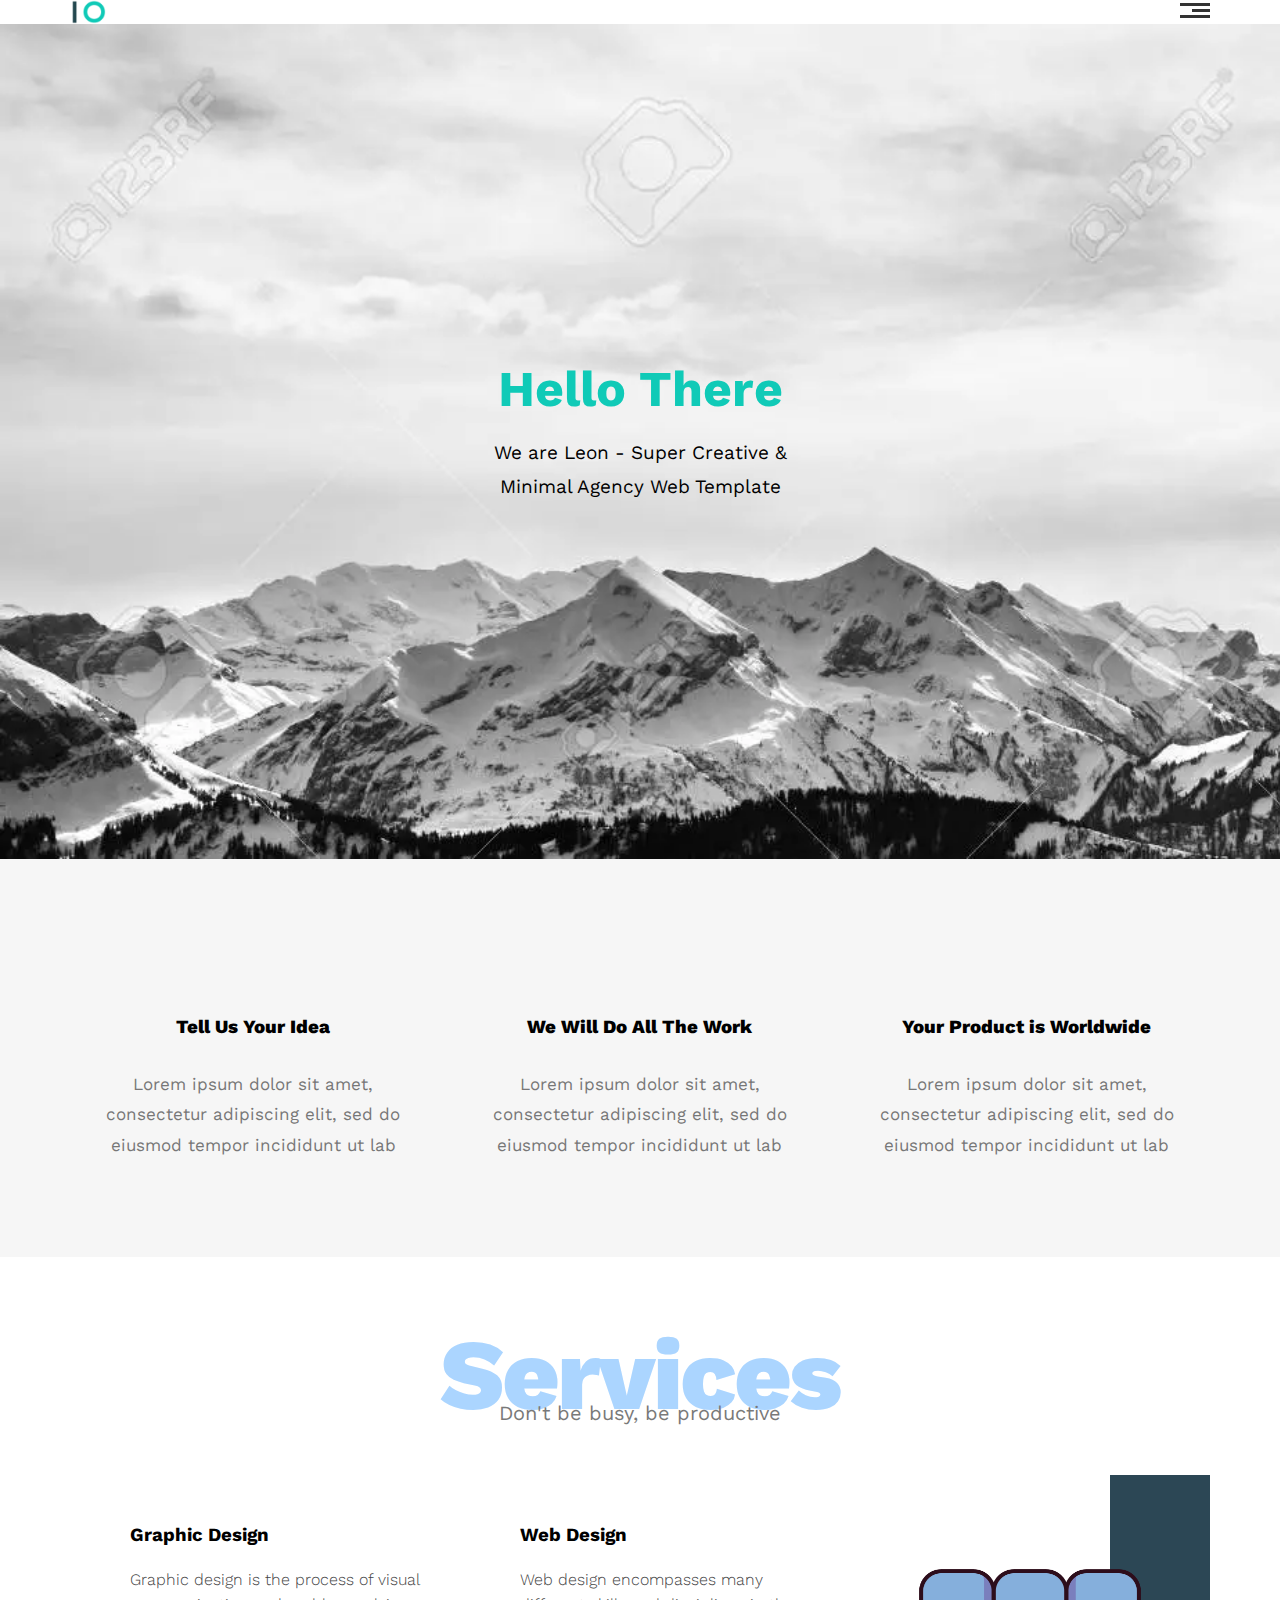
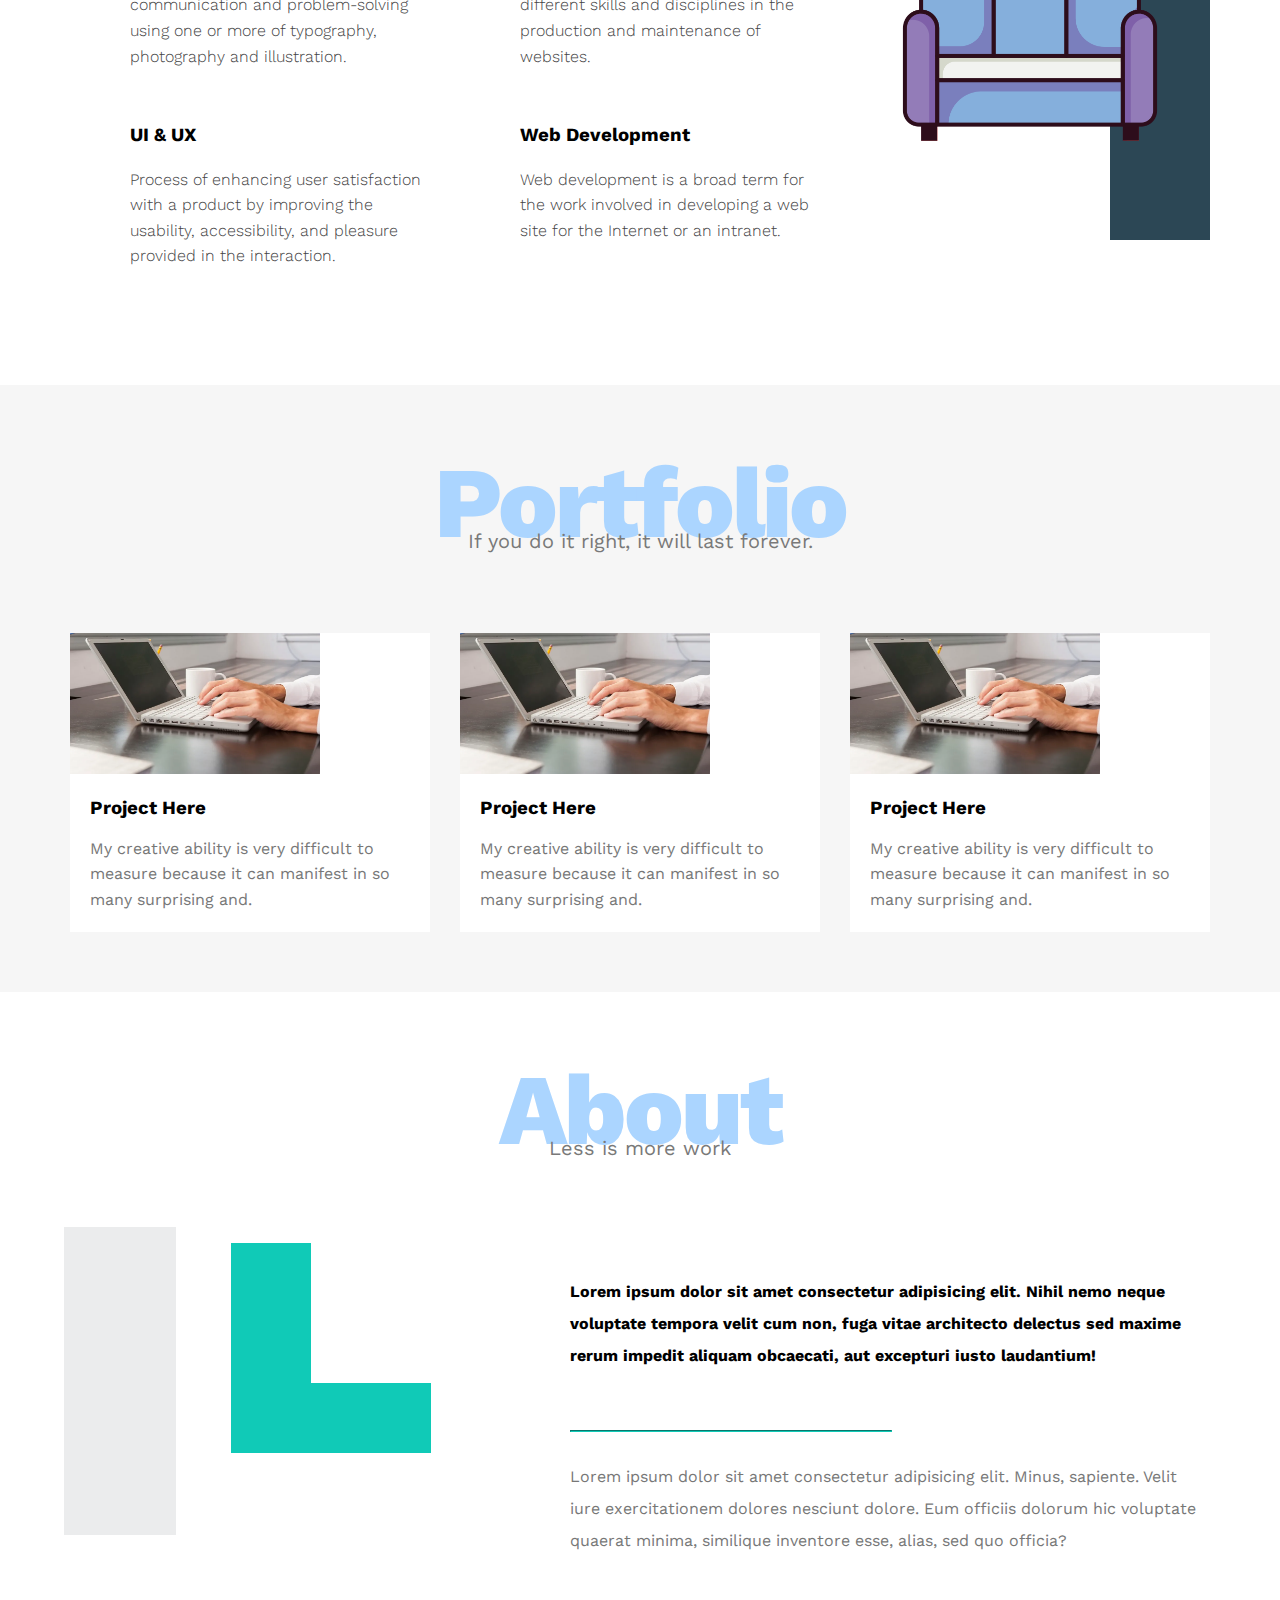
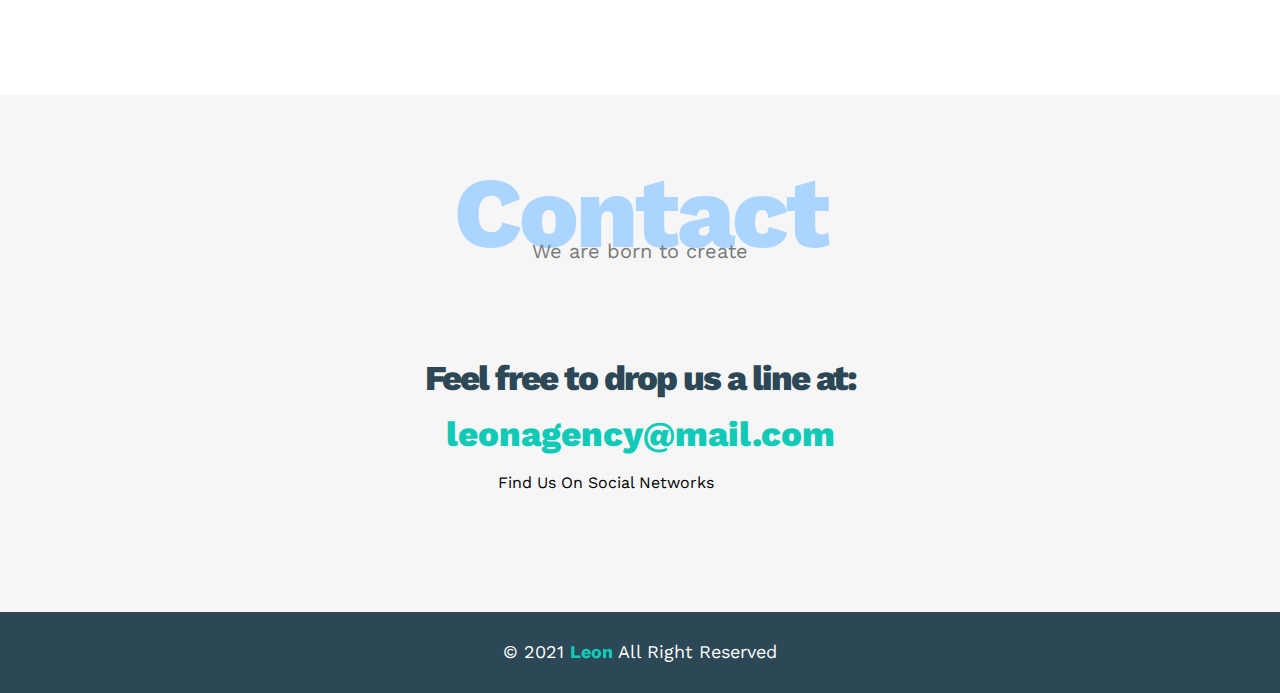
==== index.html @ 7740d542 "Add files via upload" ====
<!DOCTYPE html>
<html lang="en">
<head>
    <meta charset="UTF-8">
    <meta http-equiv="X-UA-Compatible" content="IE=edge">
    <meta name="viewport" content="width=device-width, initial-scale=1.0">
    <link rel="stylesheet" href="CSS/project1.css">
    <link rel="stylesheet" href="CSS/all.min.css">
    <link rel="stylesheet" href="CSS/normalize.css">
    <link rel="preconnect" href="https://fonts.googleapis.com">
<link rel="preconnect" href="https://fonts.gstatic.com" crossorigin>
<link href="https://fonts.googleapis.com/css2?family=Edu+NSW+ACT+Foundation:wght@500&family=Open+Sans:ital,wght@1,300&family=Work+Sans:ital,wght@0,200;0,300;0,400;0,600;0,700;0,800;1,400;1,500;1,900&display=swap" rel="stylesheet">
    <title>Hello There</title>
</head>
<body>
    <!-- Start Header -->
    <div class="header">
      <div class="container">
        <img decoding="async" class="logo" src="imges/logo.png" alt="" />
        <div class="links">
          <span class="icon">
            <span></span>
            <span></span>
            <span></span>
          </span>
          <ul>
            <li><a href="#services">Services</a></li>
            <li><a href="#portfolio">Portfolio</a></li>
            <li><a href="#about">About</a></li>
            <li><a href="#contact">Contact</a></li>
          </ul>
        </div>
      </div>
    </div>
    <!-- End     -->
    <!-- Start Landing Section -->
    <div class="landing">
      <div class="intro-text">
        <h1>Hello There</h1>
        <p>We are Leon - Super Creative & Minimal Agency Web Template</p>
      </div>
    </div>
    <!-- End Landing Section -->
    <!-- Start Features -->
    <div class="features">
      <div class="container">
        <div class="feat">
          <i class="fas fa-magic fa-3x"></i>
          <h3>Tell Us Your Idea</h3>
          <p>Lorem ipsum dolor sit amet, consectetur adipiscing elit, sed do eiusmod tempor incididunt ut lab</p>
        </div>
        <div class="feat">
          <i class="far fa-gem fa-3x"></i>
          <h3>We Will Do All The Work</h3>
          <p>Lorem ipsum dolor sit amet, consectetur adipiscing elit, sed do eiusmod tempor incididunt ut lab</p>
        </div>
        <div class="feat">
          <i class="fas fa-globe-asia fa-3x"></i>
          <h3>Your Product is Worldwide</h3>
          <p>Lorem ipsum dolor sit amet, consectetur adipiscing elit, sed do eiusmod tempor incididunt ut lab</p>
        </div>
      </div>
    </div>
     <!-- Start Services -->
     <div class="services" id="services">
        <div class="container">
          <h2 class="special-heading">Services</h2>
          <p>Don't be busy, be productive</p>
          <div class="services-content">
            <div class="col">
              <!-- Start Service -->
              <div class="srv">
                <i class="fas fa-palette fa-2x"></i>
                <div class="text">
                  <h3>Graphic Design</h3>
                  <p>
                    Graphic design is the process of visual communication and problem-solving using one or more of
                    typography, photography and illustration.
                  </p>
                </div>
              </div>
              <div class="srv">
                <i class="fab fa-sketch fa-2x"></i>
                <div class="text">
                  <h3>UI & UX</h3>
                  <p>
                    Process of enhancing user satisfaction with a product by improving the usability, accessibility, and
                    pleasure provided in the interaction.
                  </p>
                </div>
              </div>
              <!-- End Service -->
            </div>
            <div class="col">
              <!-- Start Services -->
              <div class="srv">
                <i class="fas fa-vector-square fa-2x"></i>
                <div class="text">
                  <h3>Web Design</h3>
                  <p>
                    Web design encompasses many different skills and disciplines in the production and maintenance of
                    websites.
                  </p>
                </div>
              </div>
              <div class="srv">
                <i class="fas fa-pencil-ruler fa-2x"></i>
                <div class="text">
                  <h3>Web Development</h3>
                  <p>
                    Web development is a broad term for the work involved in developing a web site for the Internet or an
                    intranet.
                  </p>
                </div>
              </div>
              <!-- End Services -->
            </div>
            <div class="col">
              <div class="image image-column">
                <img decoding="async" src="imges/seat_office_furniture_chair_sofa_icon_251506.png" alt="" />
              </div>
            </div>
          </div>
        </div>
      </div>
      <!-- End Services -->
      <div class="portfolio" id="portfolio">
      <div class="container">
        <h2 class="special-heading">Portfolio</h2>
        <p>If you do it right, it will last forever.</p>
        <div class="portfolio-content">
          <div class="card">
            <img class="img" decoding="async" src="imges/working-on-laptop_HYezpaW0Si.webp" alt="" />
            <div class="info">
              <h3>Project Here</h3>
              <p>My creative ability is very difficult to measure because it can manifest in so many surprising and.</p>
            </div>
          </div>
          <div class="card">
            <img class="img" decoding="async" src="imges/working-on-laptop_HYezpaW0Si.webp" alt="" />
            <div class="info">
              <h3>Project Here</h3>
              <p>My creative ability is very difficult to measure because it can manifest in so many surprising and.</p>
            </div>
          </div>
          <div class="card">
            <img class="img" decoding="async" src="imges/working-on-laptop_HYezpaW0Si.webp" alt="" />
            <div class="info">
              <h3>Project Here</h3>
              <p>My creative ability is very difficult to measure because it can manifest in so many surprising and.</p>
            </div>
          </div>
        </div>
      </div>
    </div>
      </div>


      <div class="about">
        <div class="container">
          <h2 class="special-heading">About</h2>
          <p>Less is more work</p>
          <div class="about-content">
            <div class="imag">
              <img src="seat_office_furniture_chair_sofa_icon_251506.png" alt="">
            </div>
            <div class="text">
              <p>
                Lorem ipsum dolor sit amet consectetur adipisicing elit. Nihil nemo neque voluptate tempora velit cum non,
                fuga vitae architecto delectus sed maxime rerum impedit aliquam obcaecati, aut excepturi iusto laudantium!
              </p>
              <hr />
              <p>
                Lorem ipsum dolor sit amet consectetur adipisicing elit. Minus, sapiente. Velit iure exercitationem
                dolores nesciunt dolore. Eum officiis dolorum hic voluptate quaerat minima, similique inventore esse,
                alias, sed quo officia?
              </p>
            </div>
          </div>
        </div>
      </div>

      <div class="contact">
        <div class="container">
          <h2 class="special-heading">Contact</h2>
          <p>We are born to create</p>
          <div class="info">
            <p class="label">Feel free to drop us a line at:</p>
            <a href="mailto:leonagency@mail.com?subject=Contact" class="link">leonagency@mail.com</a>
            <div class="social">
              Find Us On Social Networks
              <i class="fab fa-youtube"></i>
              <i class="fab fa-facebook-f"></i>
              <i class="fab fa-twitter"></i>
            </div>
          </div>
        </div>
      </div>


      <div class="footer">&copy; 2021 <span>Leon</span> All Right Reserved</div> 
    
</body>
</html>
---- CSS/project1.css ----
:root {
  --main-color: #10cab7;
  --secondary-color: #2c4755;
  --section-padding: 60px;
  --section-background: #f6f6f6;
  --main-duration: 0.5s;
}
*{
    box-sizing: border-box;
}
body{
font-family: 'Edu NSW ACT Foundation', cursive;
font-family: 'Open Sans', sans-serif;
font-family: 'Work Sans', sans-serif;
}
.container{
    padding:0 15px ;
    margin: 0 auto;
}

/*small*/
@media (min-width:678px){
    .container{
        width:750px;
    }
}
/*medium*/
@media (min-width:992px){
    .container{
        width:970px;
    }
}
/*large*/
@media (min-width:1200px){
    .container{
        width:1170px;
    }
}
.header{
    /* padding: 20px; */
}
.header .container{
    display: flex;
    justify-content: space-between;
    align-items: center;
}
.header .logo{
    width: 60px;
}
.header .links{
    position: relative;
}
.header .links:hover .icon span:nth-child(2) {
    width: 100%;    
}

.header .links .icon{
    width: 30px;
    display: flex;
    flex-wrap: wrap;
    justify-content: flex-end;


}
.header .links .icon span{
    background-color: #333;
    margin-bottom: 3px;
    height: 2px;
}
.header .links .icon span:first-child {
height: 3px;
width: 100%;
}
.header .links .icon span:nth-child(2) {
    height: 3px;
    width: 60%;
    transition: 0.3s;
}
.header .links .icon span:last-child {
height: 3px;
width: 100%;
}
.header .links ul{
    margin: 0;
    padding: 0;
    list-style: none;
    background-color: #eee;
    position: absolute;
    right: 0;
    min-width: 200px;
    top: calc(100% + 15px);
    display: none;
    z-index: 1;
}
.header .links:hover ul{
    display: block;
}

.header .links ul::before{
    content: "";
    border: 10px solid;
    border-color: transparent transparent #f97c7c transparent;
    position: absolute;
    top: -20px;
    right: 5px;
}
.header .links ul a{
    display: block;
    text-decoration: none;
    padding: 15px;
   color: #333;
    transition: 0.3s;
}
.header .links ul a:hover{
    padding: 20px;
}
.header .links li:not(:last-child){
    border-bottom:2px solid #ddd ;
}
.landing{
    background-image: url(../imges/85838144-black-and-white-mountain-in-switzerland.webp);
    background-size: cover;
    height: calc(100vh - 65px) ;
    margin: 0;
    position: relative;
}
.landing .intro-text{
    position: absolute;
    left: 50%;
    top: 50%;
    transform: translate(-50% , -50%);
    text-align: center;
    width: 360px; 
    max-width: 100%;
   
}
.landing .intro-text h1{
    margin: 0;
    font-weight: bold;
    font-size: 50px;
    color: var(--main-color);

}
.landing .intro-text p{
    font-size:19px ;
    line-height: 1.8;
}
.features{
    padding-top: 60px ;
    padding-bottom: 60px;
    background-color: #f6f6f6;
}
.features .container {
    display: grid;
    grid-template-columns: repeat(auto-fill, minmax(300px, 1fr));
    grid-gap: 20px;
  }
  .features .feat {
    padding: 20px;
    text-align: center;
  }
  .features .feat i {
    color: var(--main-color);
  }
  .features .feat h3 {
    font-weight: 800;
    margin: 30px 0;
  }
  .features .feat p {
    line-height: 1.8;
    color: #777;
    font-size: 17px;
  }
  /*end*/
  /* Start Components */
.special-heading {
    color: #abd5ff;
    font-size: 100px;
    text-align: center;
    font-weight: 800;
    letter-spacing: -3px;
    margin: 0;
  }
  .special-heading + p {
    margin: -30px 0 0;
    font-size: 20px;
    text-align: center;
    color: #797979;
  }
  @media (max-width: 767px) {
    .special-heading {
      font-size: 60px;
    }
    .special-heading + p {
      margin-top: -20px;
    }
  }
  /* End Components */
  .services {
    padding-top: 60px;
    padding-bottom: 60px
  }
  .services .services-content {
    display: grid;
    grid-template-columns: repeat(auto-fill, minmax(300px, 1fr));
    grid-gap: 30px;
    margin-top: 100px;
  }
  .services .services-content .srv {
    display: flex;
    margin-bottom: 40px;
  }
  @media (max-width: 767px) {
    .services .services-content .srv {
      flex-direction: column;
      text-align: center;
    }
  }
  .services .services-content .srv i {
    color: var(--main-color);
    flex-basis: 60px;
  }
  .services .services-content .srv .text {
    flex: 1;
  }
  .services .services-content .srv .text h3 {
    margin: 0 0 20px;
  }
  .services .services-content .srv .text p {
    color: #444;
    font-weight: 300;
    line-height: 1.6;
  }
  .services .services-content .image {
    text-align: center;
    position: relative;
  }
  .services .services-content .image::before {
    content: "";
    background-color: #2c4755          ;
    width: 100px;
    height: calc(100% + 100px);
    top: -50px;
    position: absolute;
    right: 0;
    z-index: -1;
  }
  .services .services-content .image img {
    width: 260px;
  }
  @media (max-width: 1199px) {
    .image-column {
      display: none;
    }
  }
  
  /* Start Portfolio */
.portfolio {
  padding-top: 60px;
  padding-bottom: 60px;
  background-color: #f6f6f6;
}
.portfolio .portfolio-content {
  display: grid;
  grid-template-columns: repeat(auto-fill, minmax(300px, 1fr));
  grid-gap: 30px;
  margin-top: 80px;
}
.portfolio .portfolio-content .card {
  background-color: white;
}
.portfolio .portfolio-content .card img {
  max-width: 100%;
  width: 250px;
}
.portfolio .portfolio-content .card .info {
  padding: 20px;
}
.portfolio .portfolio-content .card .info h3 {
  margin: 0;
}
.portfolio .portfolio-content .card .info p {
  color: #777;
  line-height: 1.6;
  margin-bottom: 0;
}
.about{
  padding-top: 60px;
  padding-bottom: 60px;
}
.about .about-content{
  margin-top: 100px;
  display: flex;
  flex-wrap: wrap;
  justify-content: space-between;
}
.about .about-content .imag{
  position: relative;
  width: 250px;
  height: 375px;
}
.about .about-content .imag img{
  width: 250px;
}
.about .about-content .imag::after{
position: absolute;
    content: "";
    width: 45%;
    height: 82%;
    background: #ebeced;
    top: -33px;
    right: 144px;
    z-index: -1;

}
.about .about-content .imag::before{
  content: "";
  position: absolute;
  border-bottom: 70px  var(--main-color) solid;
  height: 40%;
  border-left: 80px  var(--main-color) solid;
  width: 120px;
  height: 140px;
  right: -111px;
  top: -17px;
  z-index: -1;
}
.about .about-content .text {
  flex-basis: calc(100% - 500px);
}
.about .about-content .text p:first-of-type {
  font-weight: bold;
  line-height: 2;
  margin-bottom: 50px;
}
.about .about-content .text hr {
  width: 50%;
  display: inline-block;
  border-color: var(--main-color);
}
.about .about-content .text p:last-of-type {
  line-height: 2;
  color: #777;
}
.contact {
  padding-top: var(--section-padding);
  padding-bottom: var(--section-padding);
  background-color: var(--section-background);
}
.contact .info {
  padding-top: var(--section-padding);
  padding-bottom: var(--section-padding);
  text-align: center;
}
.contact .info .label {
  font-size: 35px;
  font-weight: 800;
  color: var(--secondary-color);
  letter-spacing: -2px;
  margin-bottom: 15px;
}
.contact .info .link {
  display: block;
  font-size: 35px;
  font-weight: 800;
  color: var(--main-color);
  text-decoration: none;
}
.contact .info .social {
  display: flex;
  justify-content: center;
  margin-top: 20px;
  font-size: 16px;
}
.contact .info .social i {
  margin-left: 10px;
  color: var(--secondary-color);
}
@media (max-width: 767px) {
  .contact .info .label,
  .contact .info .link {
    font-size: 25px;
  }
}
/* End Contact */
/* Start Footer */
.footer {
  background-color: var(--secondary-color);
  color: white;
  padding: 30px 10px;
  text-align: center;
  font-size: 18px;
}
.footer span {
  font-weight: bold;
  color: var(--main-color);
}
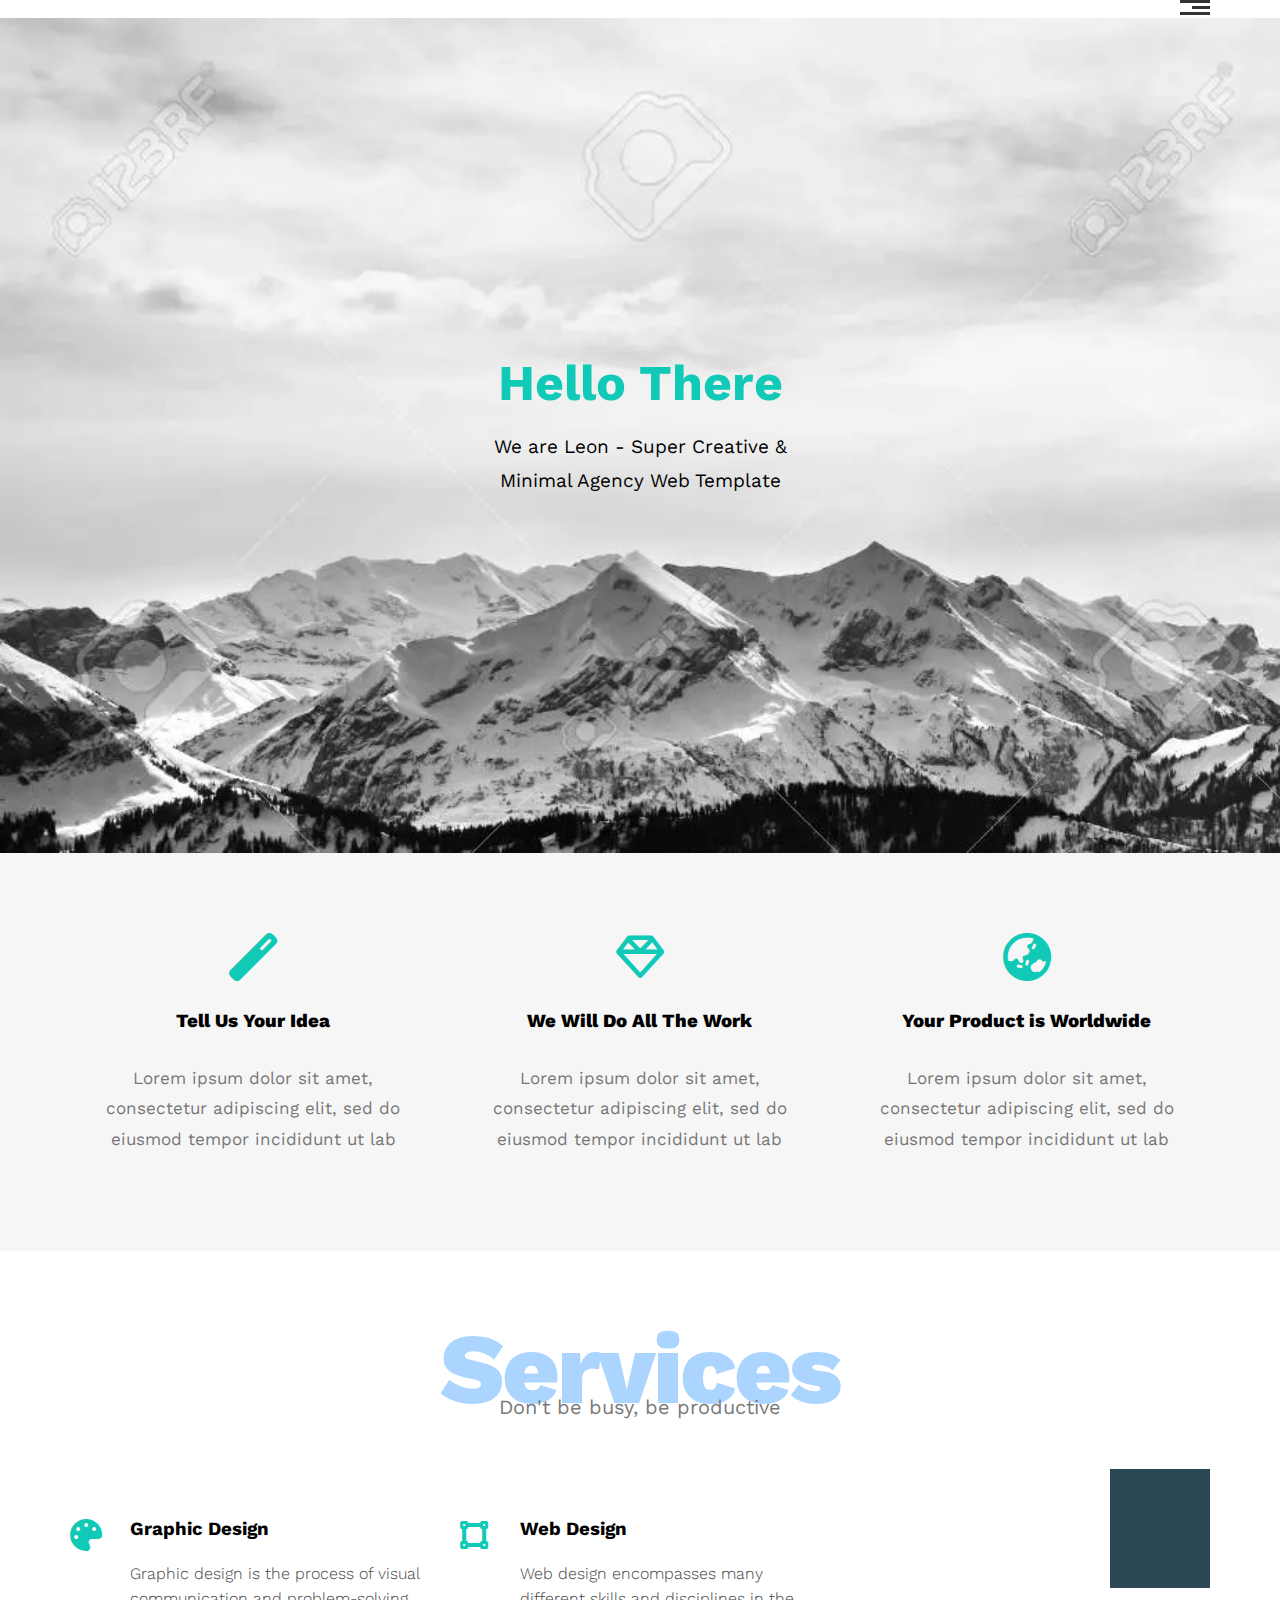
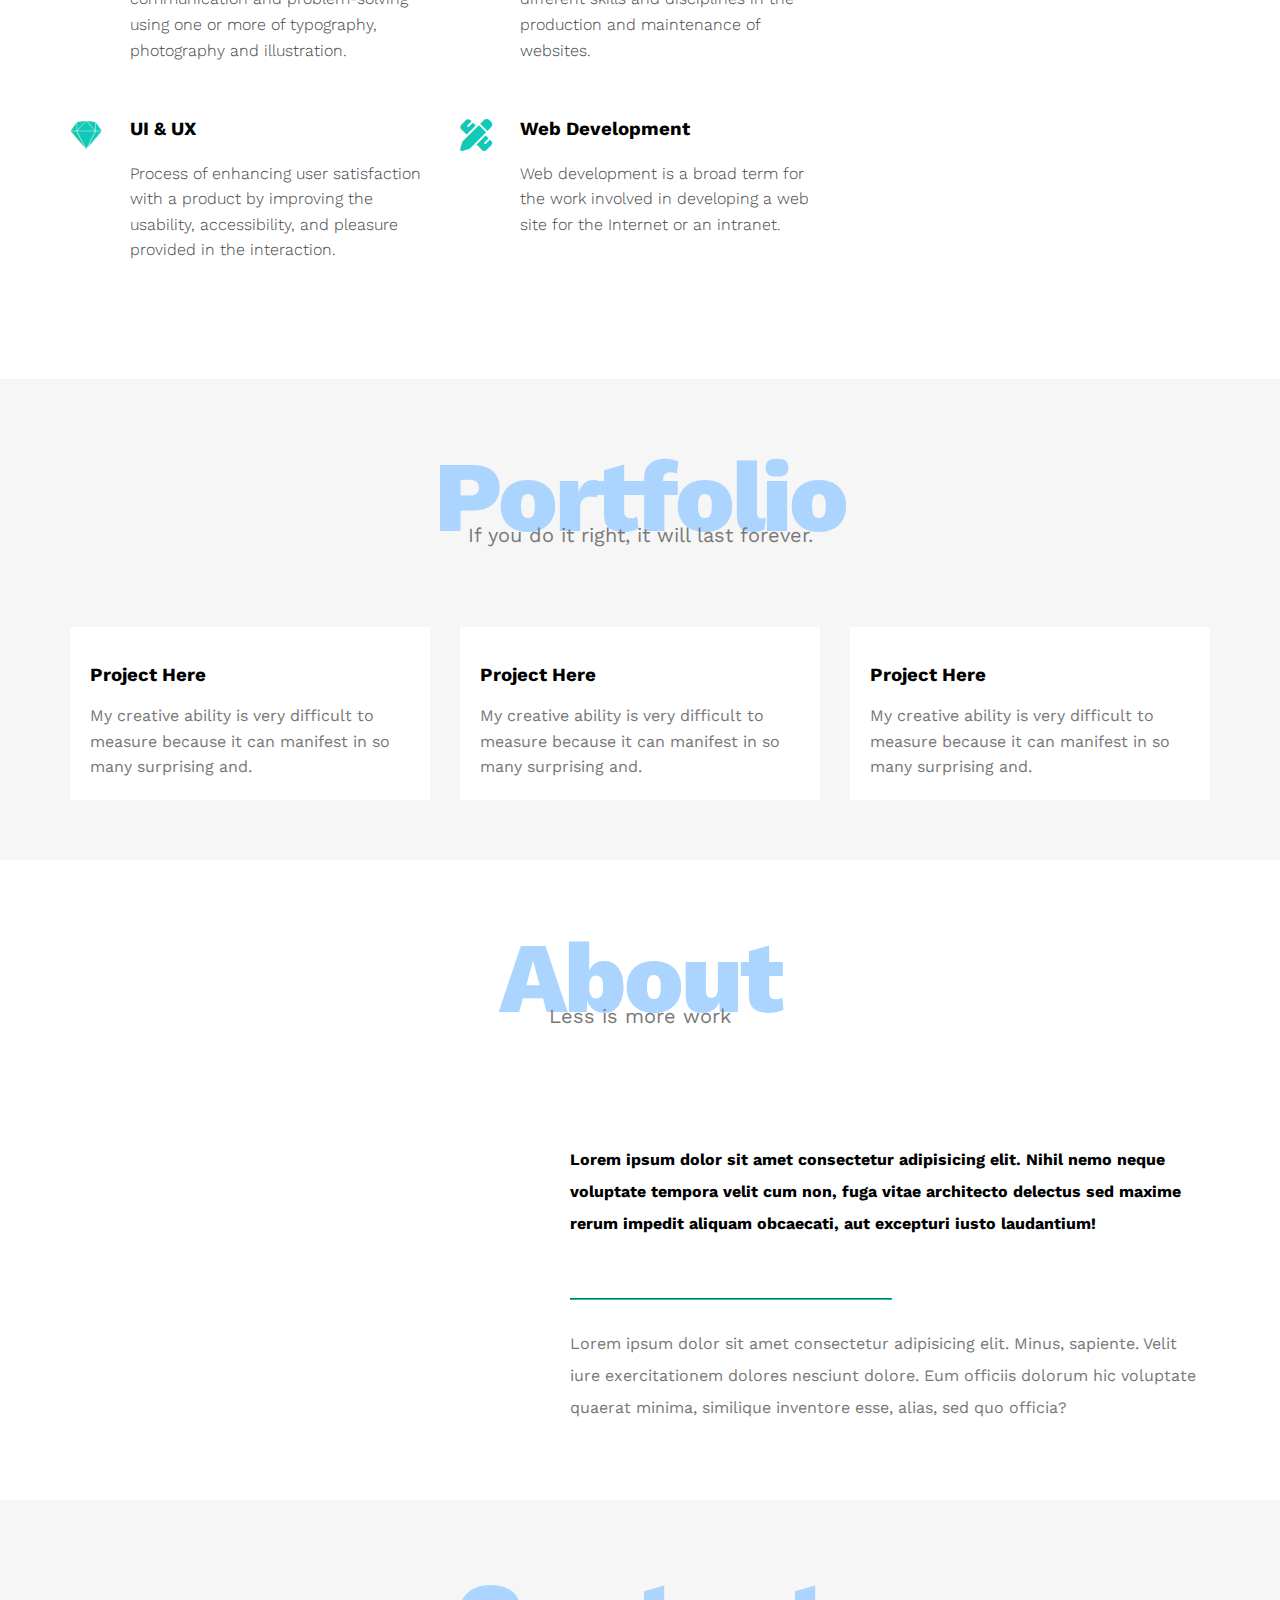
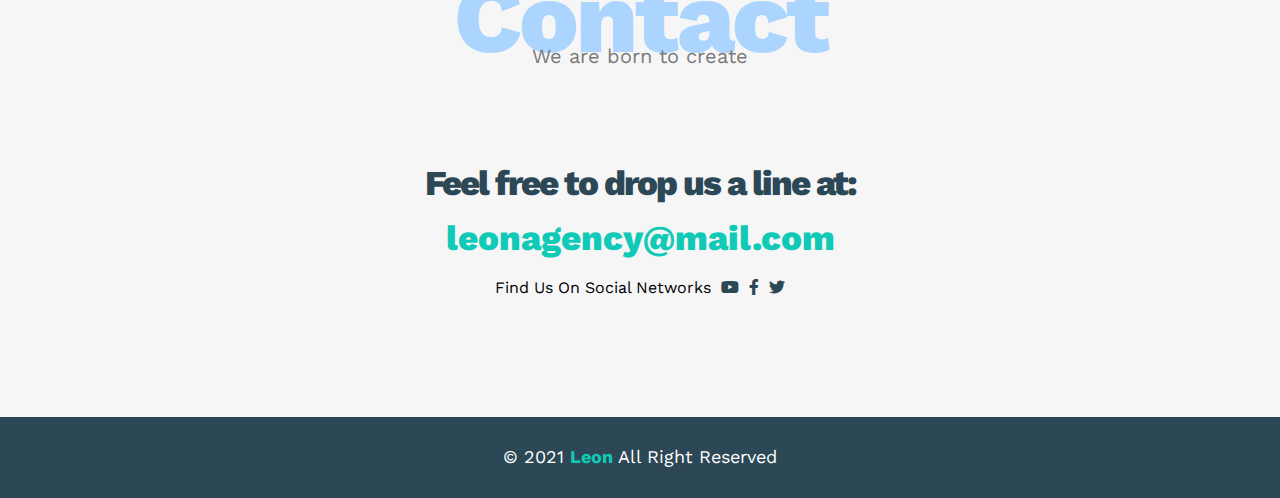
==== commit bd30bf66: "Update index.html" ====
--- a/index.html
+++ b/index.html
@@ -12,11 +12,11 @@
 <link href="https://fonts.googleapis.com/css2?family=Edu+NSW+ACT+Foundation:wght@500&family=Open+Sans:ital,wght@1,300&family=Work+Sans:ital,wght@0,200;0,300;0,400;0,600;0,700;0,800;1,400;1,500;1,900&display=swap" rel="stylesheet">
     <title>Hello There</title>
 </head>
-<body>
+ <body>
     <!-- Start Header -->
     <div class="header">
       <div class="container">
-        <img decoding="async" class="logo" src="imges/logo.png" alt="" />
+        <img decoding="async" class="logo" src="images/logo.png" alt="" />
         <div class="links">
           <span class="icon">
             <span></span>
@@ -32,7 +32,7 @@
         </div>
       </div>
     </div>
-    <!-- End     -->
+    <!-- End Header -->
     <!-- Start Landing Section -->
     <div class="landing">
       <div class="intro-text">
@@ -61,90 +61,92 @@
         </div>
       </div>
     </div>
-     <!-- Start Services -->
-     <div class="services" id="services">
-        <div class="container">
-          <h2 class="special-heading">Services</h2>
-          <p>Don't be busy, be productive</p>
-          <div class="services-content">
-            <div class="col">
-              <!-- Start Service -->
-              <div class="srv">
-                <i class="fas fa-palette fa-2x"></i>
-                <div class="text">
-                  <h3>Graphic Design</h3>
-                  <p>
-                    Graphic design is the process of visual communication and problem-solving using one or more of
-                    typography, photography and illustration.
-                  </p>
-                </div>
-              </div>
-              <div class="srv">
-                <i class="fab fa-sketch fa-2x"></i>
-                <div class="text">
-                  <h3>UI & UX</h3>
-                  <p>
-                    Process of enhancing user satisfaction with a product by improving the usability, accessibility, and
-                    pleasure provided in the interaction.
-                  </p>
-                </div>
-              </div>
-              <!-- End Service -->
-            </div>
-            <div class="col">
-              <!-- Start Services -->
-              <div class="srv">
-                <i class="fas fa-vector-square fa-2x"></i>
-                <div class="text">
-                  <h3>Web Design</h3>
-                  <p>
-                    Web design encompasses many different skills and disciplines in the production and maintenance of
-                    websites.
-                  </p>
-                </div>
-              </div>
-              <div class="srv">
-                <i class="fas fa-pencil-ruler fa-2x"></i>
-                <div class="text">
-                  <h3>Web Development</h3>
-                  <p>
-                    Web development is a broad term for the work involved in developing a web site for the Internet or an
-                    intranet.
-                  </p>
-                </div>
-              </div>
-              <!-- End Services -->
-            </div>
-            <div class="col">
-              <div class="image image-column">
-                <img decoding="async" src="imges/seat_office_furniture_chair_sofa_icon_251506.png" alt="" />
-              </div>
-            </div>
-          </div>
-        </div>
-      </div>
-      <!-- End Services -->
-      <div class="portfolio" id="portfolio">
+    <!-- End Features -->
+    <!-- Start Services -->
+    <div class="services" id="services">
+      <div class="container">
+        <h2 class="special-heading">Services</h2>
+        <p>Don't be busy, be productive</p>
+        <div class="services-content">
+          <div class="col">
+            <!-- Start Service -->
+            <div class="srv">
+              <i class="fas fa-palette fa-2x"></i>
+              <div class="text">
+                <h3>Graphic Design</h3>
+                <p>
+                  Graphic design is the process of visual communication and problem-solving using one or more of
+                  typography, photography and illustration.
+                </p>
+              </div>
+            </div>
+            <div class="srv">
+              <i class="fab fa-sketch fa-2x"></i>
+              <div class="text">
+                <h3>UI & UX</h3>
+                <p>
+                  Process of enhancing user satisfaction with a product by improving the usability, accessibility, and
+                  pleasure provided in the interaction.
+                </p>
+              </div>
+            </div>
+            <!-- End Service -->
+          </div>
+          <div class="col">
+            <!-- Start Services -->
+            <div class="srv">
+              <i class="fas fa-vector-square fa-2x"></i>
+              <div class="text">
+                <h3>Web Design</h3>
+                <p>
+                  Web design encompasses many different skills and disciplines in the production and maintenance of
+                  websites.
+                </p>
+              </div>
+            </div>
+            <div class="srv">
+              <i class="fas fa-pencil-ruler fa-2x"></i>
+              <div class="text">
+                <h3>Web Development</h3>
+                <p>
+                  Web development is a broad term for the work involved in developing a web site for the Internet or an
+                  intranet.
+                </p>
+              </div>
+            </div>
+            <!-- End Services -->
+          </div>
+          <div class="col">
+            <div class="image image-column">
+              <img decoding="async" src="images/services.jpg" alt="" />
+            </div>
+          </div>
+        </div>
+      </div>
+    </div>
+    <!-- End Services -->
+    <!-- Start Portfolio -->
+    <div class="portfolio" id="portfolio">
       <div class="container">
         <h2 class="special-heading">Portfolio</h2>
         <p>If you do it right, it will last forever.</p>
         <div class="portfolio-content">
           <div class="card">
-            <img class="img" decoding="async" src="imges/working-on-laptop_HYezpaW0Si.webp" alt="" />
+            <img decoding="async" src="images/portfolio-1.jpg" alt="" />
             <div class="info">
               <h3>Project Here</h3>
               <p>My creative ability is very difficult to measure because it can manifest in so many surprising and.</p>
             </div>
           </div>
           <div class="card">
-            <img class="img" decoding="async" src="imges/working-on-laptop_HYezpaW0Si.webp" alt="" />
+            <img decoding="async" src="images/portfolio-2.jpg" alt="" />
             <div class="info">
               <h3>Project Here</h3>
               <p>My creative ability is very difficult to measure because it can manifest in so many surprising and.</p>
             </div>
           </div>
           <div class="card">
-            <img class="img" decoding="async" src="imges/working-on-laptop_HYezpaW0Si.webp" alt="" />
+            <img decoding="async" src="images/portfolio-3.jpg" alt="" />
             <div class="info">
               <h3>Project Here</h3>
               <p>My creative ability is very difficult to measure because it can manifest in so many surprising and.</p>
@@ -153,52 +155,56 @@
         </div>
       </div>
     </div>
-      </div>
+    <!-- End Portfolio -->
+    <!-- Start About -->
+    <div class="about">
+      <div class="container">
+        <h2 class="special-heading">About</h2>
+        <p>Less is more work</p>
+        <div class="about-content">
+          <div class="image">
+            <img decoding="async" src="images/about.jpg" alt="" />
+          </div>
+          <div class="text">
+            <p>
+              Lorem ipsum dolor sit amet consectetur adipisicing elit. Nihil nemo neque voluptate tempora velit cum non,
+              fuga vitae architecto delectus sed maxime rerum impedit aliquam obcaecati, aut excepturi iusto laudantium!
+            </p>
+            <hr />
+            <p>
+              Lorem ipsum dolor sit amet consectetur adipisicing elit. Minus, sapiente. Velit iure exercitationem
+              dolores nesciunt dolore. Eum officiis dolorum hic voluptate quaerat minima, similique inventore esse,
+              alias, sed quo officia?
+            </p>
+          </div>
+        </div>
+      </div>
+    </div>
+    <!-- End About -->
+    <!-- Start Contact -->
+    <div class="contact">
+      <div class="container">
+        <h2 class="special-heading">Contact</h2>
+        <p>We are born to create</p>
+        <div class="info">
+          <p class="label">Feel free to drop us a line at:</p>
+          <a href="mailto:leonagency@mail.com?subject=Contact" class="link">leonagency@mail.com</a>
+          <div class="social">
+            Find Us On Social Networks
+            <i class="fab fa-youtube"></i>
+            <i class="fab fa-facebook-f"></i>
+            <i class="fab fa-twitter"></i>
+          </div>
+        </div>
+      </div>
+    </div>
+    <!-- End Contact -->
+    <!-- Start Footer -->
+    <div class="footer">&copy; 2021 <span>Leon</span> All Right Reserved</div>
+    <!-- End Footer -->
+  </body>
 
+     
+    
 
-      <div class="about">
-        <div class="container">
-          <h2 class="special-heading">About</h2>
-          <p>Less is more work</p>
-          <div class="about-content">
-            <div class="imag">
-              <img src="seat_office_furniture_chair_sofa_icon_251506.png" alt="">
-            </div>
-            <div class="text">
-              <p>
-                Lorem ipsum dolor sit amet consectetur adipisicing elit. Nihil nemo neque voluptate tempora velit cum non,
-                fuga vitae architecto delectus sed maxime rerum impedit aliquam obcaecati, aut excepturi iusto laudantium!
-              </p>
-              <hr />
-              <p>
-                Lorem ipsum dolor sit amet consectetur adipisicing elit. Minus, sapiente. Velit iure exercitationem
-                dolores nesciunt dolore. Eum officiis dolorum hic voluptate quaerat minima, similique inventore esse,
-                alias, sed quo officia?
-              </p>
-            </div>
-          </div>
-        </div>
-      </div>
-
-      <div class="contact">
-        <div class="container">
-          <h2 class="special-heading">Contact</h2>
-          <p>We are born to create</p>
-          <div class="info">
-            <p class="label">Feel free to drop us a line at:</p>
-            <a href="mailto:leonagency@mail.com?subject=Contact" class="link">leonagency@mail.com</a>
-            <div class="social">
-              Find Us On Social Networks
-              <i class="fab fa-youtube"></i>
-              <i class="fab fa-facebook-f"></i>
-              <i class="fab fa-twitter"></i>
-            </div>
-          </div>
-        </div>
-      </div>
-
-
-      <div class="footer">&copy; 2021 <span>Leon</span> All Right Reserved</div> 
-    
-</body>
-</html>+</html>
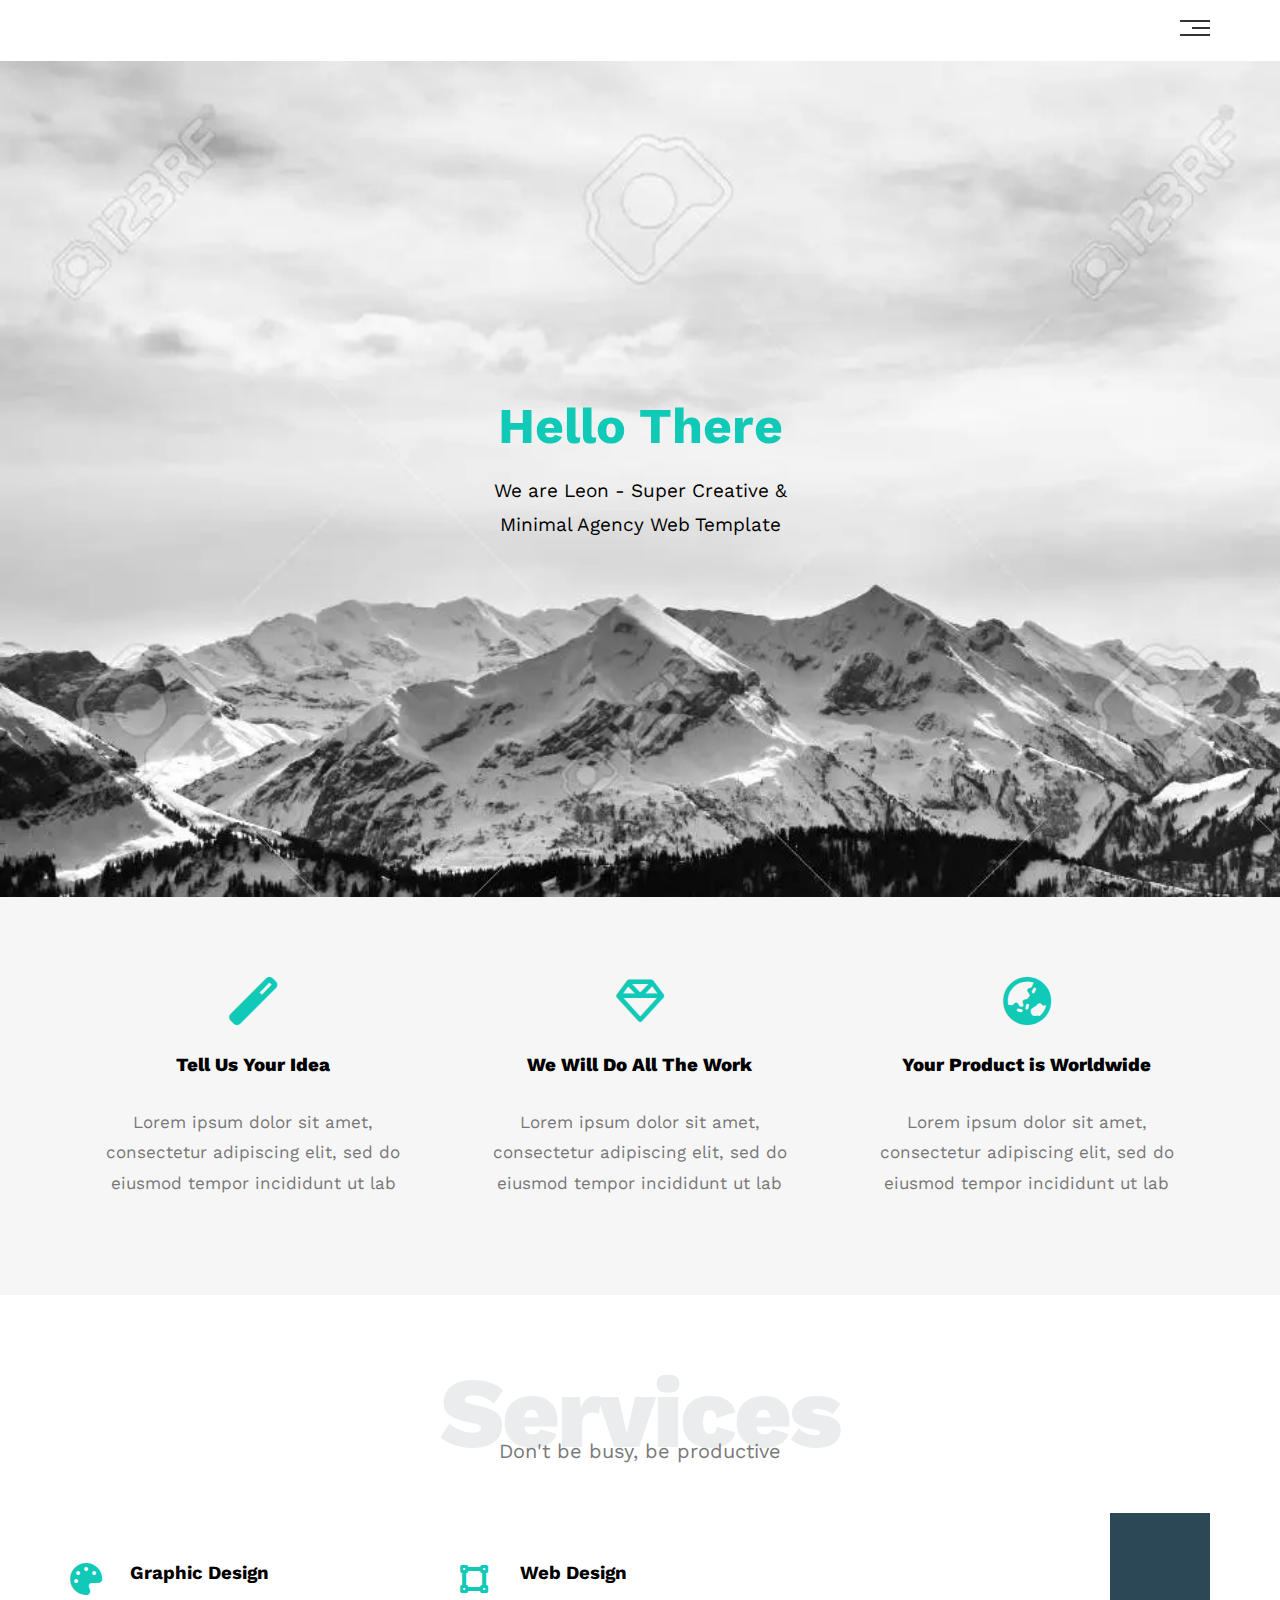
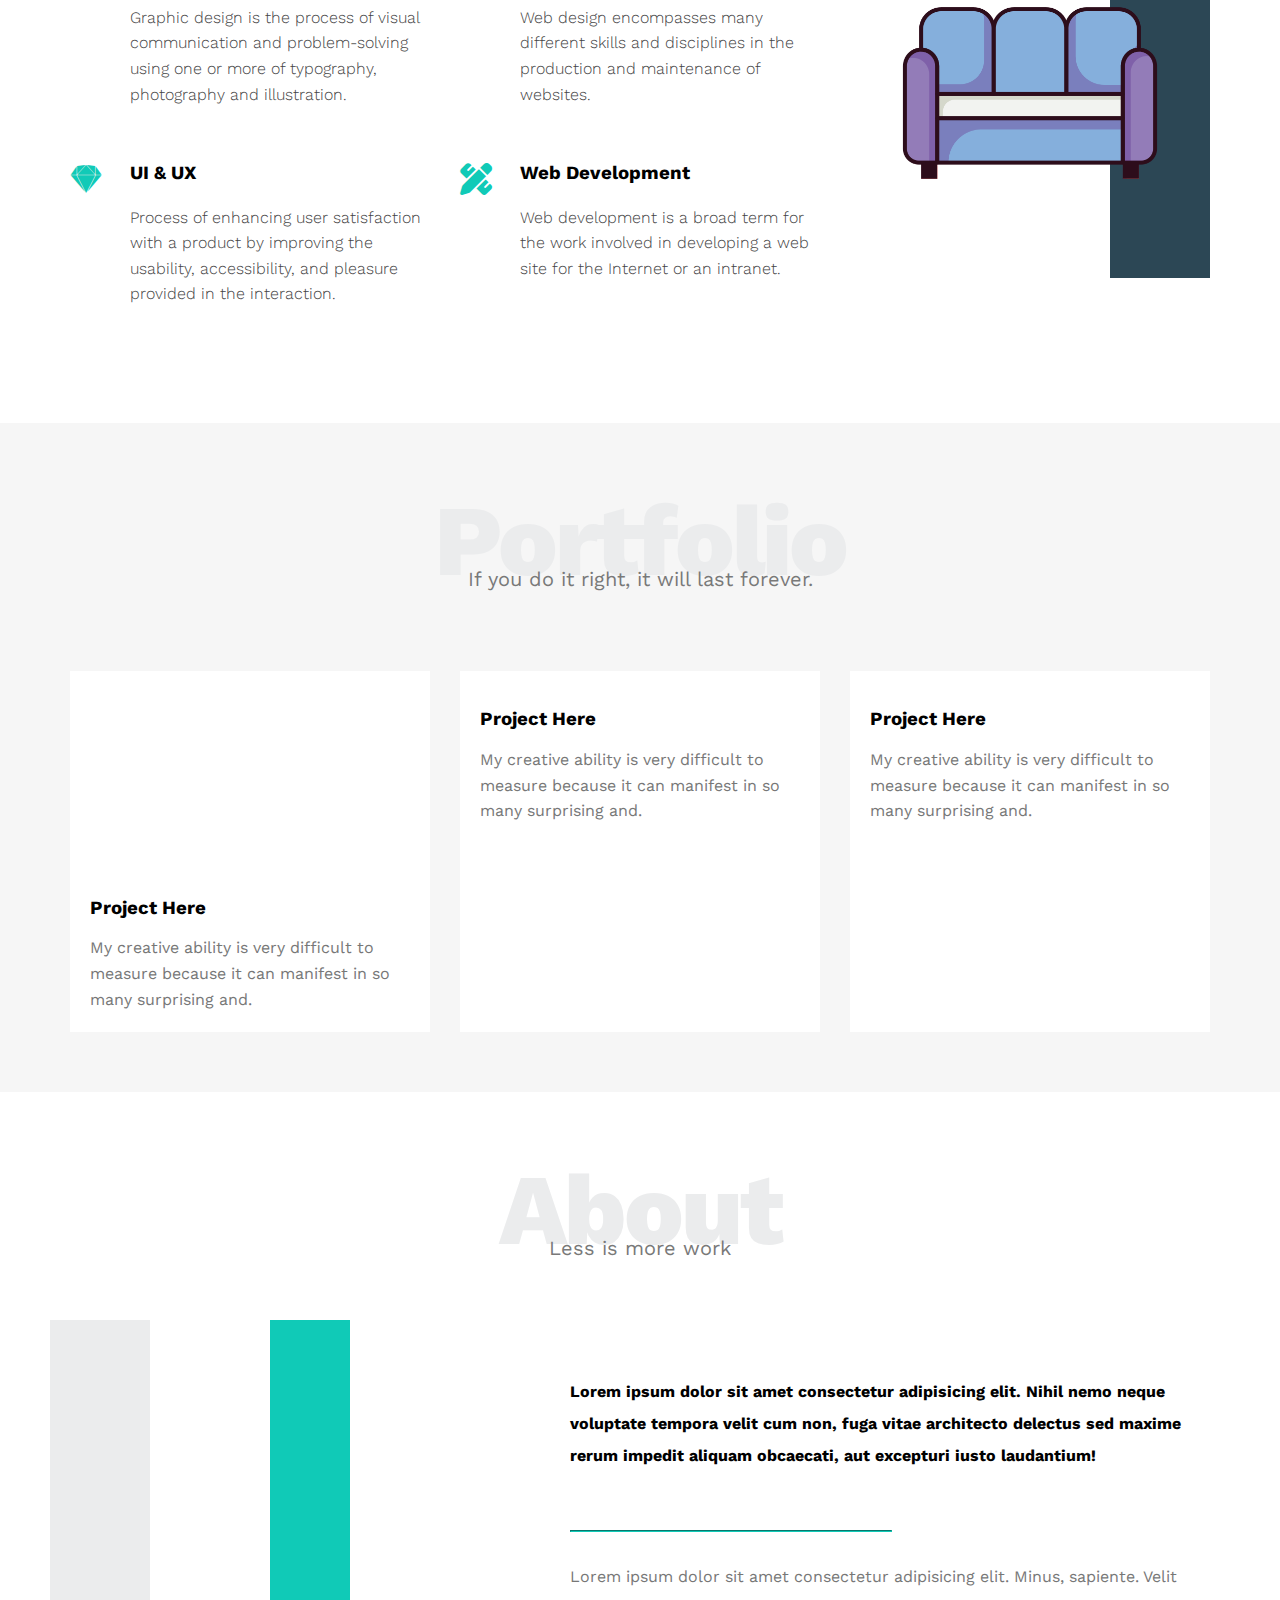
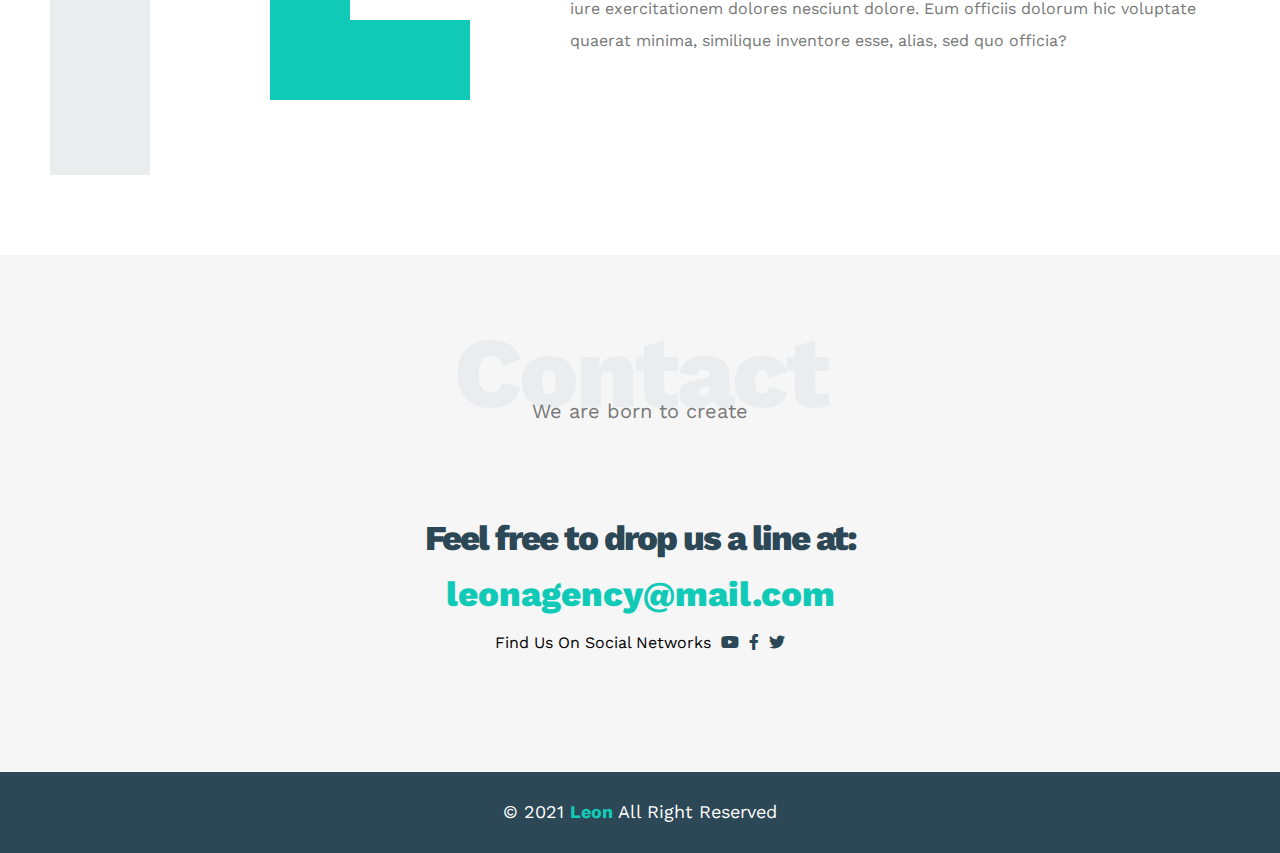
==== commit c0c5a758: "Update index.html" ====
--- a/index.html
+++ b/index.html
@@ -118,7 +118,7 @@
           </div>
           <div class="col">
             <div class="image image-column">
-              <img decoding="async" src="images/services.jpg" alt="" />
+              <img decoding="async" src="imges/seat_office_furniture_chair_sofa_icon_251506.png" alt="" />
             </div>
           </div>
         </div>
@@ -132,7 +132,7 @@
         <p>If you do it right, it will last forever.</p>
         <div class="portfolio-content">
           <div class="card">
-            <img decoding="async" src="images/portfolio-1.jpg" alt="" />
+            <img decoding="async" src="imges/working-on-laptop_HYezpaW0Si.webp" alt="" />
             <div class="info">
               <h3>Project Here</h3>
               <p>My creative ability is very difficult to measure because it can manifest in so many surprising and.</p>
--- a/CSS/project1.css
+++ b/CSS/project1.css
@@ -1,3 +1,4 @@
+/* Start Variables */
 :root {
   --main-color: #10cab7;
   --secondary-color: #2c4755;
@@ -5,260 +6,264 @@
   --section-background: #f6f6f6;
   --main-duration: 0.5s;
 }
-*{
-    box-sizing: border-box;
-}
-body{
-font-family: 'Edu NSW ACT Foundation', cursive;
-font-family: 'Open Sans', sans-serif;
-font-family: 'Work Sans', sans-serif;
-}
-.container{
-    padding:0 15px ;
-    margin: 0 auto;
-}
-
-/*small*/
-@media (min-width:678px){
-    .container{
-        width:750px;
-    }
-}
-/*medium*/
-@media (min-width:992px){
-    .container{
-        width:970px;
-    }
-}
-/*large*/
-@media (min-width:1200px){
-    .container{
-        width:1170px;
-    }
-}
-.header{
-    /* padding: 20px; */
-}
-.header .container{
-    display: flex;
-    justify-content: space-between;
-    align-items: center;
-}
-.header .logo{
-    width: 60px;
-}
-.header .links{
-    position: relative;
+/* End Variables */
+/* Start Global Rules */
+* {
+  -webkit-box-sizing: border-box;
+  -moz-box-sizing: border-box;
+  box-sizing: border-box;
+}
+html {
+  scroll-behavior: smooth;
+}
+body {
+  font-family: "Work Sans", sans-serif;
+}
+.container {
+  padding-left: 15px;
+  padding-right: 15px;
+  margin-left: auto;
+  margin-right: auto;
+}
+/* Small */
+@media (min-width: 768px) {
+  .container {
+    width: 750px;
+  }
+}
+/* Medium */
+@media (min-width: 992px) {
+  .container {
+    width: 970px;
+  }
+}
+/* Large */
+@media (min-width: 1200px) {
+  .container {
+    width: 1170px;
+  }
+}
+/* End Global Rules */
+/* Start Components */
+.special-heading {
+  color: #ebeced;
+  font-size: 100px;
+  text-align: center;
+  font-weight: 800;
+  letter-spacing: -3px;
+  margin: 0;
+}
+.special-heading + p {
+  margin: -30px 0 0;
+  font-size: 20px;
+  text-align: center;
+  color: #797979;
+}
+@media (max-width: 767px) {
+  .special-heading {
+    font-size: 60px;
+  }
+  .special-heading + p {
+    margin-top: -20px;
+  }
+}
+/* End Components */
+/* Start Header */
+.header {
+  padding: 20px;
+}
+.header .container {
+  display: flex;
+  justify-content: space-between;
+  align-items: center;
+}
+.header .logo {
+  width: 60px;
+}
+.header .links {
+  position: relative;
 }
 .header .links:hover .icon span:nth-child(2) {
-    width: 100%;    
-}
-
-.header .links .icon{
-    width: 30px;
-    display: flex;
-    flex-wrap: wrap;
-    justify-content: flex-end;
-
-
-}
-.header .links .icon span{
-    background-color: #333;
-    margin-bottom: 3px;
-    height: 2px;
+  width: 100%;
+}
+.header .links .icon {
+  width: 30px;
+  display: flex;
+  flex-wrap: wrap;
+  justify-content: flex-end;
+}
+.header .links .icon span {
+  background-color: #333;
+  margin-bottom: 5px;
+  height: 2px;
 }
 .header .links .icon span:first-child {
-height: 3px;
-width: 100%;
+  width: 100%;
 }
 .header .links .icon span:nth-child(2) {
-    height: 3px;
-    width: 60%;
-    transition: 0.3s;
+  width: 60%;
+  transition: var(--main-duration);
 }
 .header .links .icon span:last-child {
-height: 3px;
-width: 100%;
-}
-.header .links ul{
-    margin: 0;
-    padding: 0;
-    list-style: none;
-    background-color: #eee;
-    position: absolute;
-    right: 0;
-    min-width: 200px;
-    top: calc(100% + 15px);
+  width: 100%;
+}
+.header .links ul {
+  list-style: none;
+  margin: 0;
+  padding: 0;
+  background-color: #f6f6f6;
+  position: absolute;
+  right: 0;
+  min-width: 200px;
+  top: calc(100% + 15px);
+  display: none;
+  z-index: 1;
+}
+.header .links ul::before {
+  content: "";
+  border-width: 10px;
+  border-style: solid;
+  border-color: transparent transparent #f6f6f6 transparent;
+  position: absolute;
+  right: 5px;
+  top: -20px;
+}
+.header .links:hover ul {
+  display: block;
+}
+.header .links ul li a {
+  display: block;
+  padding: 15px;
+  text-decoration: none;
+  color: #333;
+  transition: var(--main-duration);
+}
+.header .links ul li a:hover {
+  padding-left: 25px;
+}
+.header .links ul li:not(:last-child) a {
+  border-bottom: 1px solid #ddd;
+}
+/* End Header */
+/* Start Landing Section */
+.landing {
+  background-image: url(../imges/85838144-black-and-white-mountain-in-switzerland.webp);
+  background-size: cover;
+  height: calc(100vh - 64px);
+  position: relative;
+}
+.landing .intro-text {
+  position: absolute;
+  left: 50%;
+  top: 50%;
+  text-align: center;
+  transform: translate(-50%, -50%);
+  width: 320px;
+  max-width: 100%;
+}
+.landing .intro-text h1 {
+  margin: 0;
+  font-weight: bold;
+  font-size: 50px;
+  color: var(--main-color);
+}
+.landing .intro-text p {
+  font-size: 19px;
+  line-height: 1.8;
+}
+/* End Landing Section */
+/* Start Features */
+.features {
+  padding-top: var(--section-padding);
+  padding-bottom: var(--section-padding);
+  background-color: var(--section-background);
+}
+.features .container {
+  display: grid;
+  grid-template-columns: repeat(auto-fill, minmax(300px, 1fr));
+  grid-gap: 20px;
+}
+.features .feat {
+  padding: 20px;
+  text-align: center;
+}
+.features .feat i {
+  color: var(--main-color);
+}
+.features .feat h3 {
+  font-weight: 800;
+  margin: 30px 0;
+}
+.features .feat p {
+  line-height: 1.8;
+  color: #777;
+  font-size: 17px;
+}
+/* End Features */
+/* Start Services  */
+.services {
+  padding-top: var(--section-padding);
+  padding-bottom: var(--section-padding);
+}
+.services .services-content {
+  display: grid;
+  grid-template-columns: repeat(auto-fill, minmax(300px, 1fr));
+  grid-gap: 30px;
+  margin-top: 100px;
+}
+.services .services-content .srv {
+  display: flex;
+  margin-bottom: 40px;
+}
+@media (max-width: 767px) {
+  .services .services-content .srv {
+    flex-direction: column;
+    text-align: center;
+  }
+}
+.services .services-content .srv i {
+  color: var(--main-color);
+  flex-basis: 60px;
+}
+.services .services-content .srv .text {
+  flex: 1;
+}
+.services .services-content .srv .text h3 {
+  margin: 0 0 20px;
+}
+.services .services-content .srv .text p {
+  color: #444;
+  font-weight: 300;
+  line-height: 1.6;
+}
+.services .services-content .image {
+  text-align: center;
+  position: relative;
+}
+.services .services-content .image::before {
+  content: "";
+  background-color: var(--secondary-color);
+  width: 100px;
+  height: calc(100% + 100px);
+  top: -50px;
+  position: absolute;
+  right: 0;
+  z-index: -1;
+}
+.services .services-content .image img {
+  width: 260px;
+}
+@media (max-width: 1199px) {
+  .image-column {
     display: none;
-    z-index: 1;
-}
-.header .links:hover ul{
-    display: block;
-}
-
-.header .links ul::before{
-    content: "";
-    border: 10px solid;
-    border-color: transparent transparent #f97c7c transparent;
-    position: absolute;
-    top: -20px;
-    right: 5px;
-}
-.header .links ul a{
-    display: block;
-    text-decoration: none;
-    padding: 15px;
-   color: #333;
-    transition: 0.3s;
-}
-.header .links ul a:hover{
-    padding: 20px;
-}
-.header .links li:not(:last-child){
-    border-bottom:2px solid #ddd ;
-}
-.landing{
-    background-image: url(../imges/85838144-black-and-white-mountain-in-switzerland.webp);
-    background-size: cover;
-    height: calc(100vh - 65px) ;
-    margin: 0;
-    position: relative;
-}
-.landing .intro-text{
-    position: absolute;
-    left: 50%;
-    top: 50%;
-    transform: translate(-50% , -50%);
-    text-align: center;
-    width: 360px; 
-    max-width: 100%;
-   
-}
-.landing .intro-text h1{
-    margin: 0;
-    font-weight: bold;
-    font-size: 50px;
-    color: var(--main-color);
-
-}
-.landing .intro-text p{
-    font-size:19px ;
-    line-height: 1.8;
-}
-.features{
-    padding-top: 60px ;
-    padding-bottom: 60px;
-    background-color: #f6f6f6;
-}
-.features .container {
-    display: grid;
-    grid-template-columns: repeat(auto-fill, minmax(300px, 1fr));
-    grid-gap: 20px;
-  }
-  .features .feat {
-    padding: 20px;
-    text-align: center;
-  }
-  .features .feat i {
-    color: var(--main-color);
-  }
-  .features .feat h3 {
-    font-weight: 800;
-    margin: 30px 0;
-  }
-  .features .feat p {
-    line-height: 1.8;
-    color: #777;
-    font-size: 17px;
-  }
-  /*end*/
-  /* Start Components */
-.special-heading {
-    color: #abd5ff;
-    font-size: 100px;
-    text-align: center;
-    font-weight: 800;
-    letter-spacing: -3px;
-    margin: 0;
-  }
-  .special-heading + p {
-    margin: -30px 0 0;
-    font-size: 20px;
-    text-align: center;
-    color: #797979;
-  }
-  @media (max-width: 767px) {
-    .special-heading {
-      font-size: 60px;
-    }
-    .special-heading + p {
-      margin-top: -20px;
-    }
-  }
-  /* End Components */
-  .services {
-    padding-top: 60px;
-    padding-bottom: 60px
-  }
-  .services .services-content {
-    display: grid;
-    grid-template-columns: repeat(auto-fill, minmax(300px, 1fr));
-    grid-gap: 30px;
-    margin-top: 100px;
-  }
-  .services .services-content .srv {
-    display: flex;
-    margin-bottom: 40px;
-  }
-  @media (max-width: 767px) {
-    .services .services-content .srv {
-      flex-direction: column;
-      text-align: center;
-    }
-  }
-  .services .services-content .srv i {
-    color: var(--main-color);
-    flex-basis: 60px;
-  }
-  .services .services-content .srv .text {
-    flex: 1;
-  }
-  .services .services-content .srv .text h3 {
-    margin: 0 0 20px;
-  }
-  .services .services-content .srv .text p {
-    color: #444;
-    font-weight: 300;
-    line-height: 1.6;
-  }
-  .services .services-content .image {
-    text-align: center;
-    position: relative;
-  }
-  .services .services-content .image::before {
-    content: "";
-    background-color: #2c4755          ;
-    width: 100px;
-    height: calc(100% + 100px);
-    top: -50px;
-    position: absolute;
-    right: 0;
-    z-index: -1;
-  }
-  .services .services-content .image img {
-    width: 260px;
-  }
-  @media (max-width: 1199px) {
-    .image-column {
-      display: none;
-    }
-  }
-  
-  /* Start Portfolio */
+  }
+}
+/* Start Services  */
+/* Start Portfolio */
 .portfolio {
-  padding-top: 60px;
-  padding-bottom: 60px;
-  background-color: #f6f6f6;
+  padding-top: var(--section-padding);
+  padding-bottom: var(--section-padding);
+  background-color: var(--section-background);
 }
 .portfolio .portfolio-content {
   display: grid;
@@ -271,7 +276,6 @@
 }
 .portfolio .portfolio-content .card img {
   max-width: 100%;
-  width: 250px;
 }
 .portfolio .portfolio-content .card .info {
   padding: 20px;
@@ -284,46 +288,63 @@
   line-height: 1.6;
   margin-bottom: 0;
 }
-.about{
-  padding-top: 60px;
-  padding-bottom: 60px;
-}
-.about .about-content{
+/* End Portfolio */
+/* Start About */
+.about {
+  padding-top: var(--section-padding);
+  padding-bottom: calc(var(--section-padding) + 60px);
+}
+.about .about-content {
   margin-top: 100px;
   display: flex;
   flex-wrap: wrap;
   justify-content: space-between;
 }
-.about .about-content .imag{
+@media (max-width: 991px) {
+  .about .about-content {
+    flex-direction: column;
+    text-align: center;
+  }
+}
+.about .about-content .image {
   position: relative;
   width: 250px;
   height: 375px;
 }
-.about .about-content .imag img{
-  width: 250px;
-}
-.about .about-content .imag::after{
-position: absolute;
-    content: "";
-    width: 45%;
-    height: 82%;
-    background: #ebeced;
-    top: -33px;
-    right: 144px;
-    z-index: -1;
-
-}
-.about .about-content .imag::before{
+@media (max-width: 991px) {
+  .about .about-content .image {
+    margin: 0 auto 60px;
+  }
+}
+.about .about-content .image::before {
   content: "";
   position: absolute;
-  border-bottom: 70px  var(--main-color) solid;
-  height: 40%;
-  border-left: 80px  var(--main-color) solid;
+  background-color: #ebeced;
+  width: 100px;
+  height: calc(100% + 80px);
+  top: -40px;
+  left: -20px;
+  z-index: -1;
+}
+.about .about-content .image::after {
+  top: -40px;
+  content: "";
+  position: absolute;
   width: 120px;
-  height: 140px;
-  right: -111px;
-  top: -17px;
+  height: 300px;
+  border-left: 80px solid var(--main-color);
+  border-bottom: 80px solid var(--main-color);
   z-index: -1;
+  right: -150px;
+}
+@media (max-width: 991px) {
+  .about .about-content .image::before,
+  .about .about-content .image::after {
+    display: none;
+  }
+}
+.about .about-content .image img {
+  max-width: 100%;
 }
 .about .about-content .text {
   flex-basis: calc(100% - 500px);
@@ -342,6 +363,8 @@
   line-height: 2;
   color: #777;
 }
+/* End About */
+/* Start Contact */
 .contact {
   padding-top: var(--section-padding);
   padding-bottom: var(--section-padding);
@@ -394,4 +417,5 @@
 .footer span {
   font-weight: bold;
   color: var(--main-color);
-}+}
+/* End Footer */
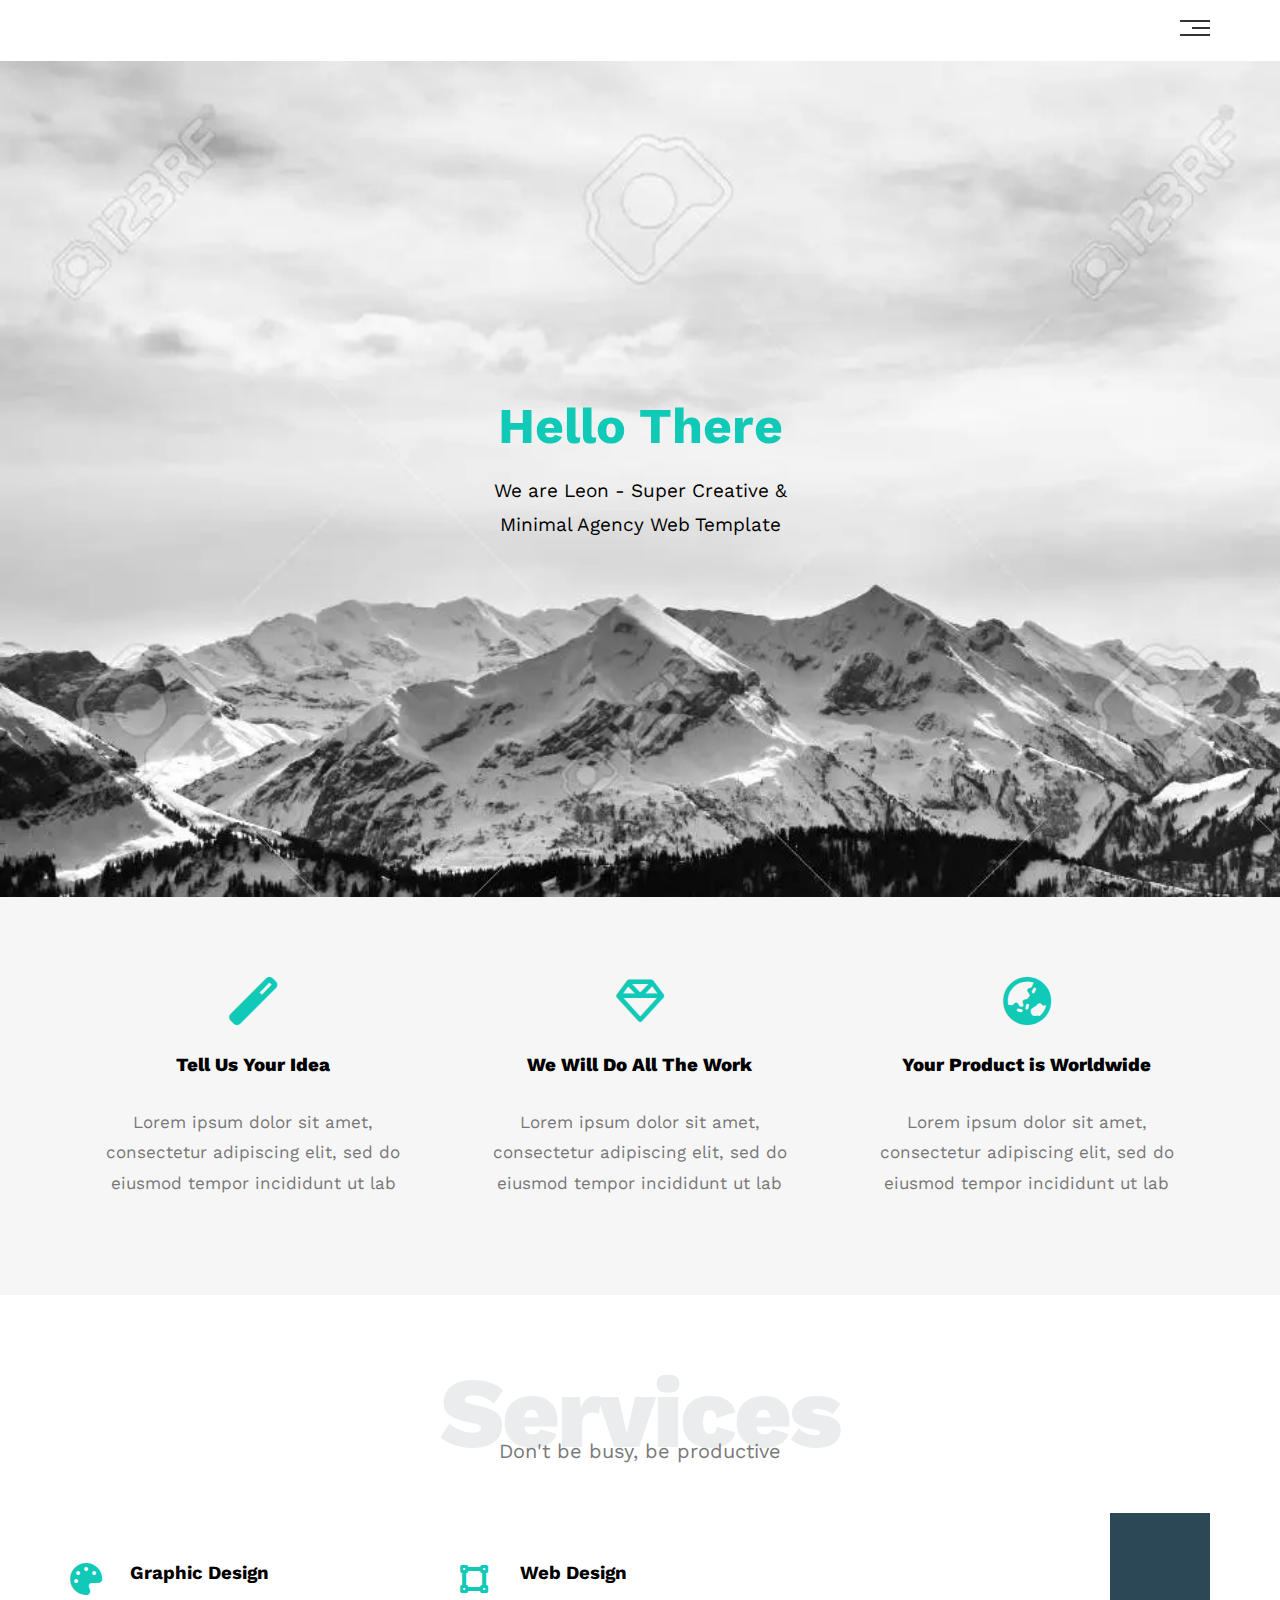
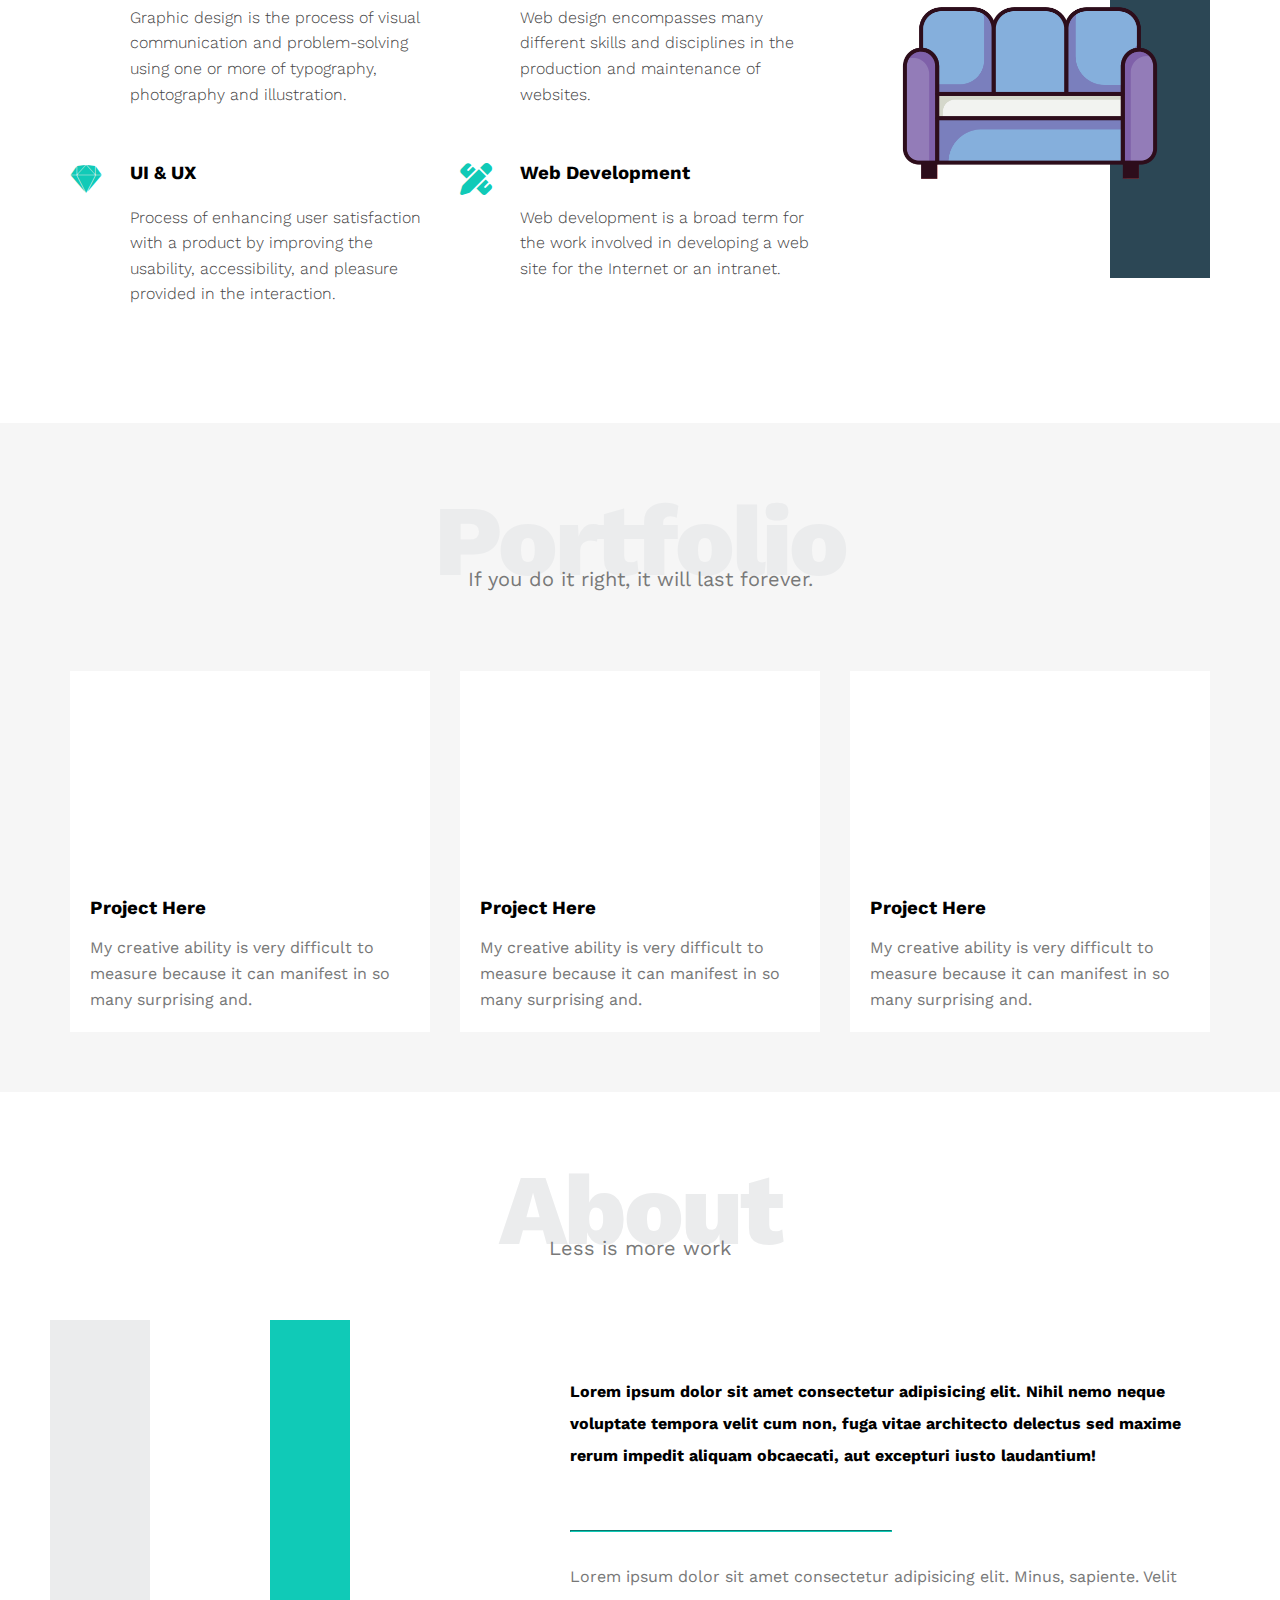
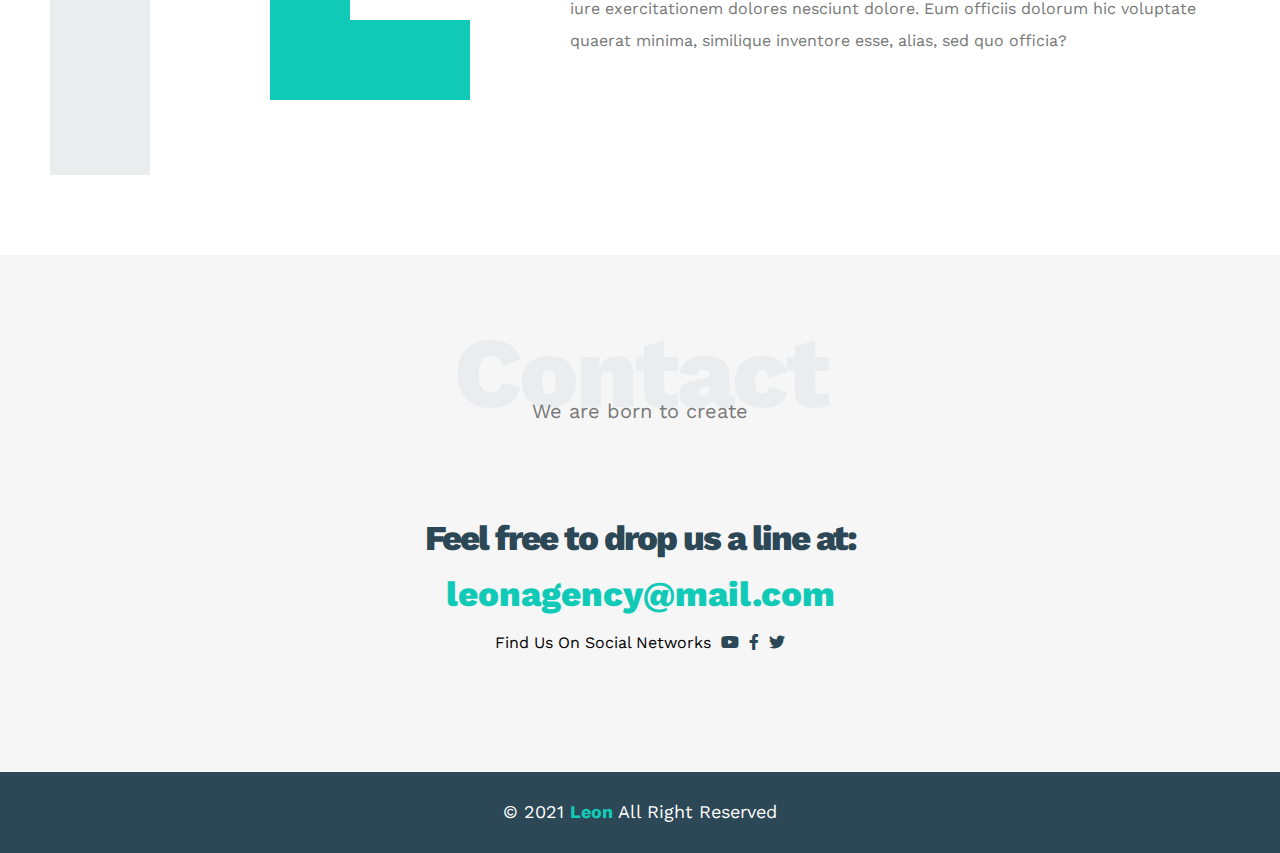
==== commit ee27f822: "Update index.html" ====
--- a/index.html
+++ b/index.html
@@ -139,14 +139,14 @@
             </div>
           </div>
           <div class="card">
-            <img decoding="async" src="images/portfolio-2.jpg" alt="" />
+               <img decoding="async" src="imges/working-on-laptop_HYezpaW0Si.webp" alt="" />
             <div class="info">
               <h3>Project Here</h3>
               <p>My creative ability is very difficult to measure because it can manifest in so many surprising and.</p>
             </div>
           </div>
           <div class="card">
-            <img decoding="async" src="images/portfolio-3.jpg" alt="" />
+             <img decoding="async" src="imges/working-on-laptop_HYezpaW0Si.webp" alt="" />
             <div class="info">
               <h3>Project Here</h3>
               <p>My creative ability is very difficult to measure because it can manifest in so many surprising and.</p>
--- a/CSS/project1.css
+++ b/CSS/project1.css
@@ -147,7 +147,7 @@
 /* End Header */
 /* Start Landing Section */
 .landing {
-  background-image: url(../imges/85838144-black-and-white-mountain-in-switzerland.webp);
+    background-image: url(../imges/85838144-black-and-white-mountain-in-switzerland.webp);
   background-size: cover;
   height: calc(100vh - 64px);
   position: relative;
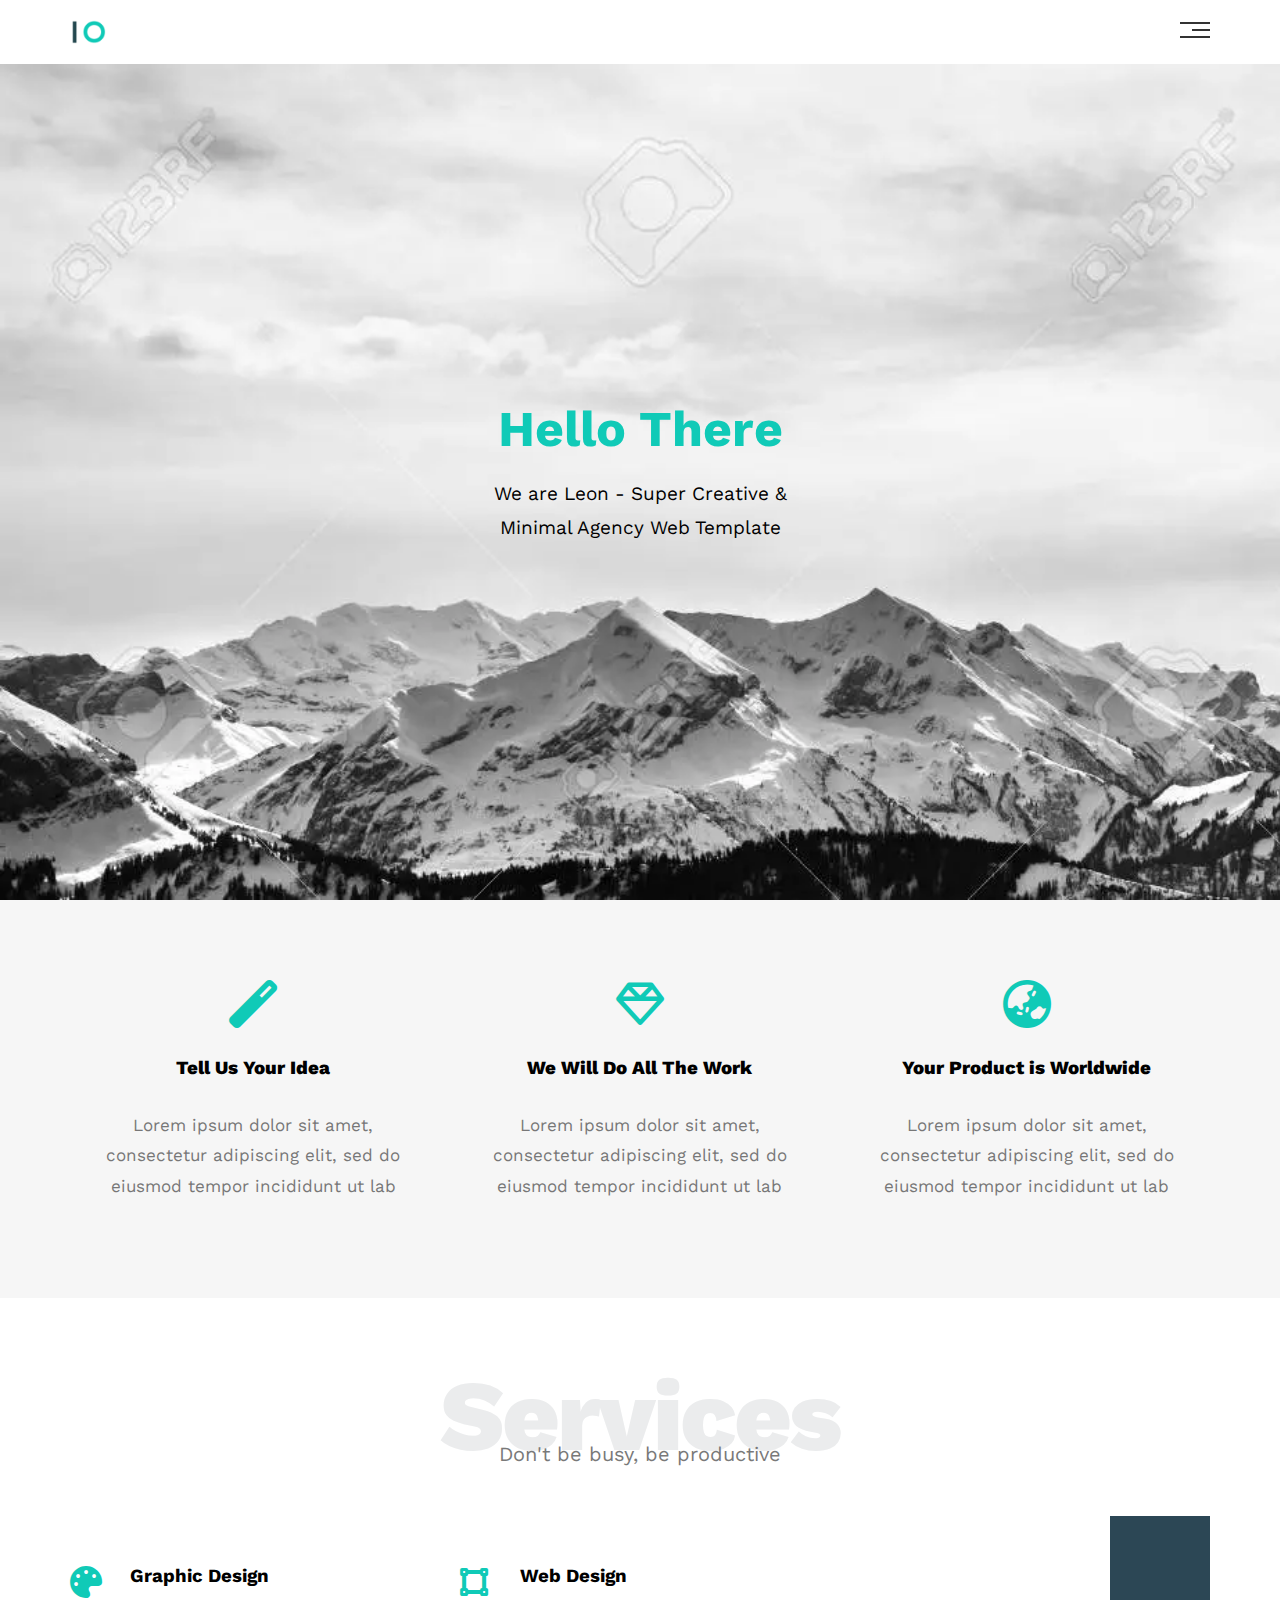
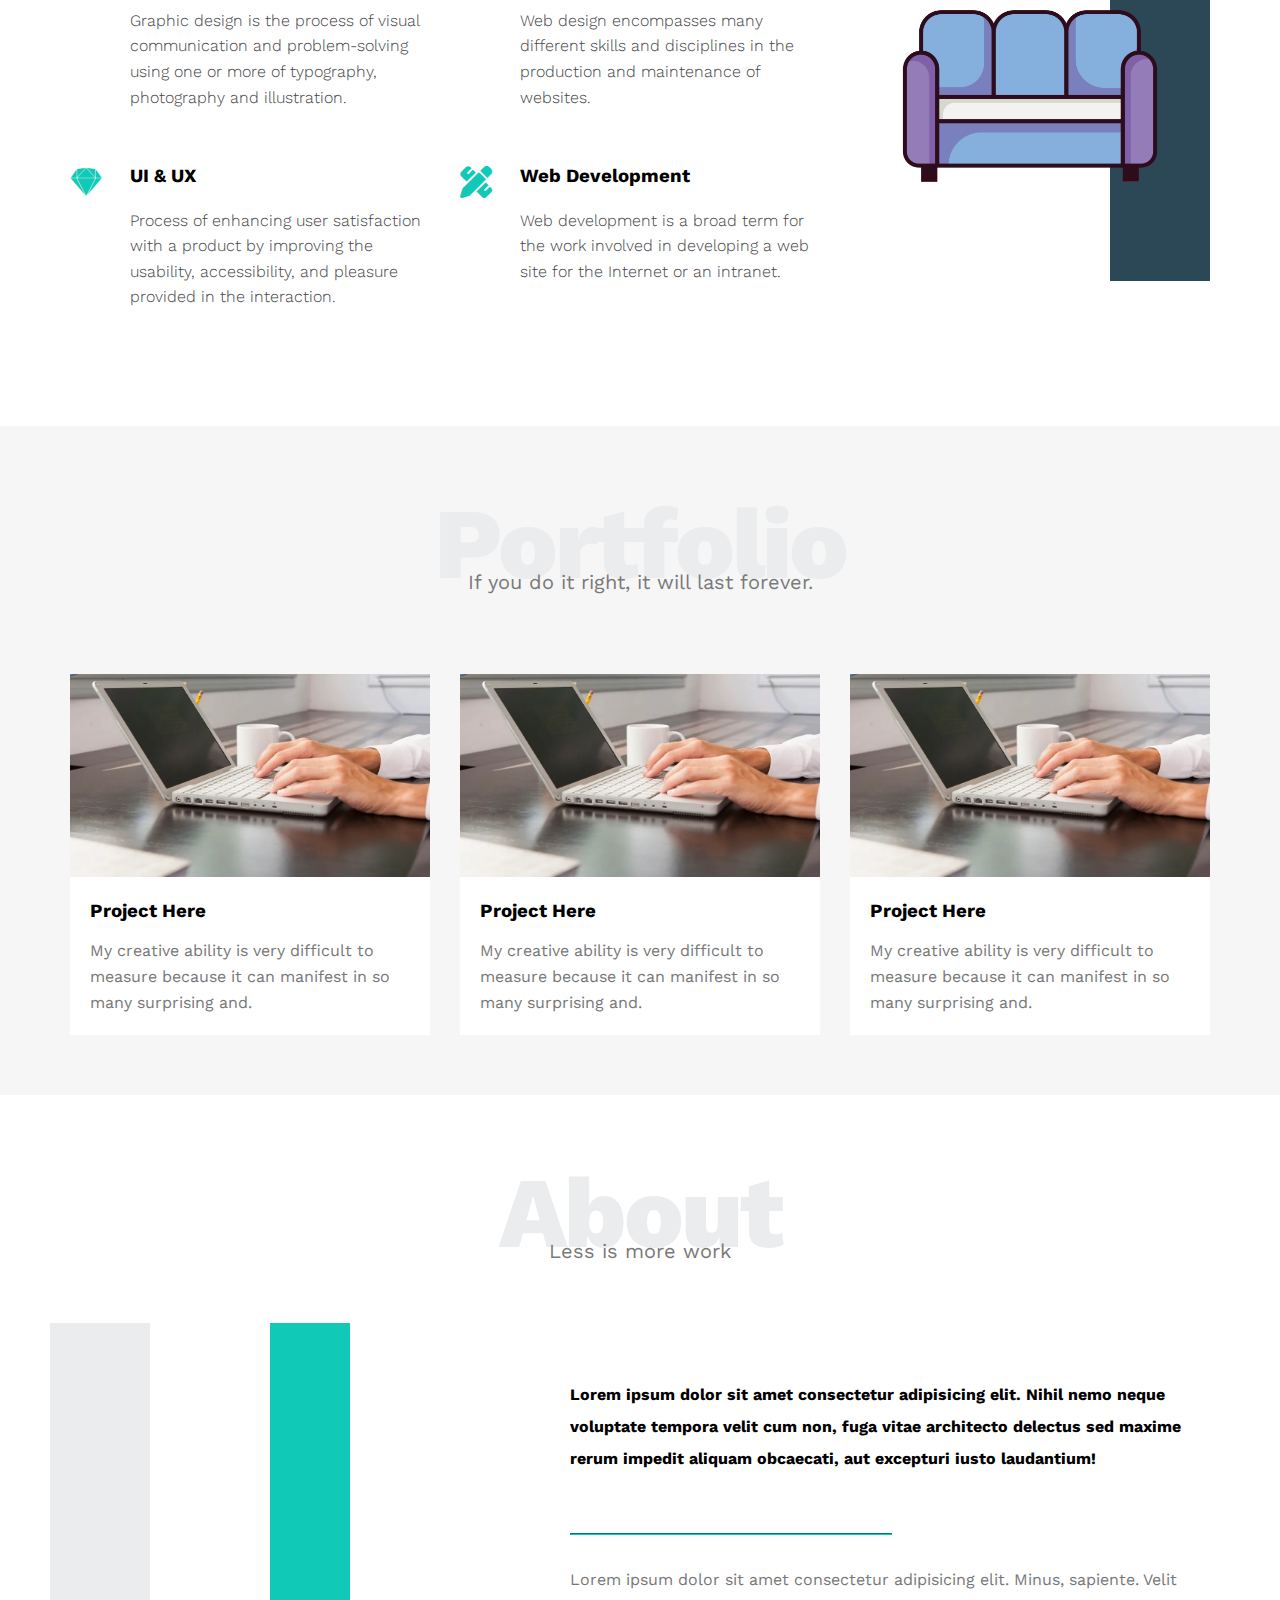
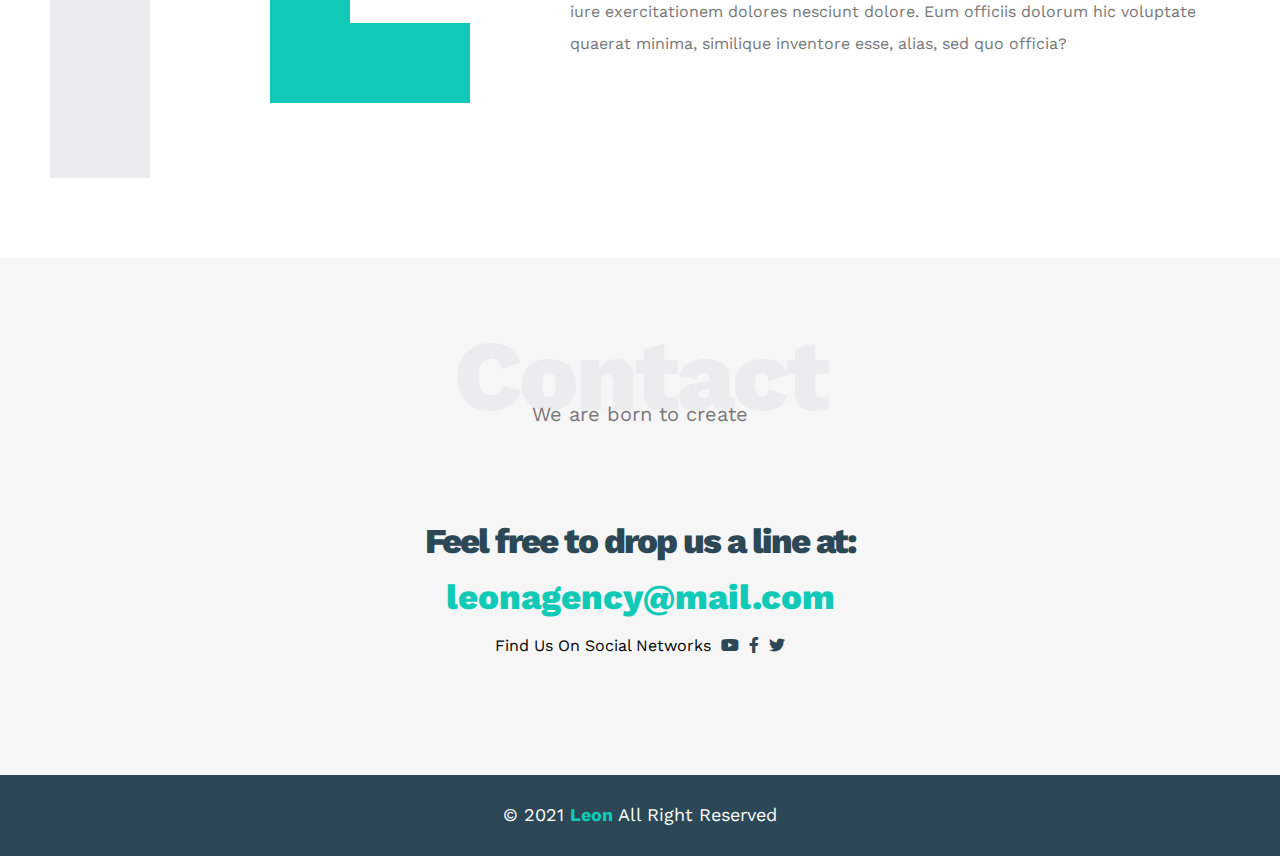
==== commit 890d9eb7: "Update index.html" ====
--- a/index.html
+++ b/index.html
@@ -16,7 +16,7 @@
     <!-- Start Header -->
     <div class="header">
       <div class="container">
-        <img decoding="async" class="logo" src="images/logo.png" alt="" />
+        <img decoding="async" class="logo" src="imges/logo.png" alt="" />
         <div class="links">
           <span class="icon">
             <span></span>
